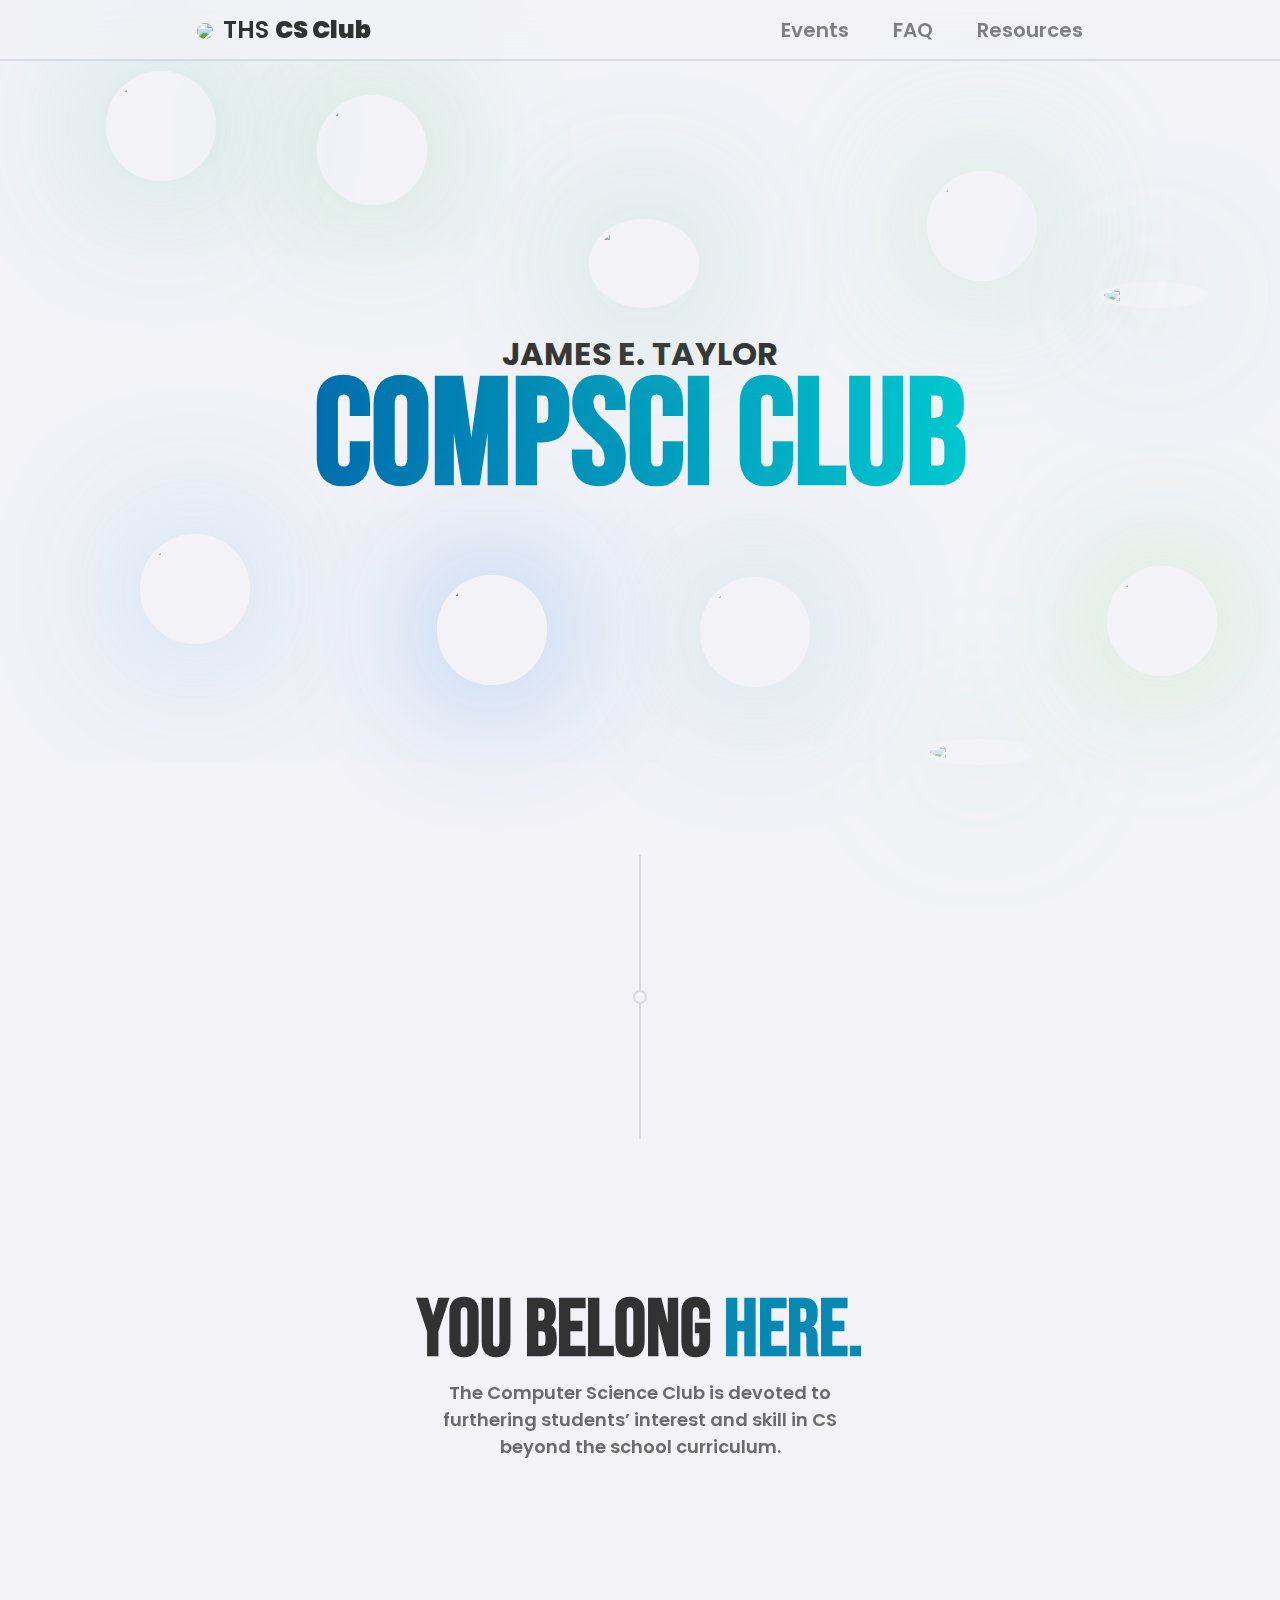
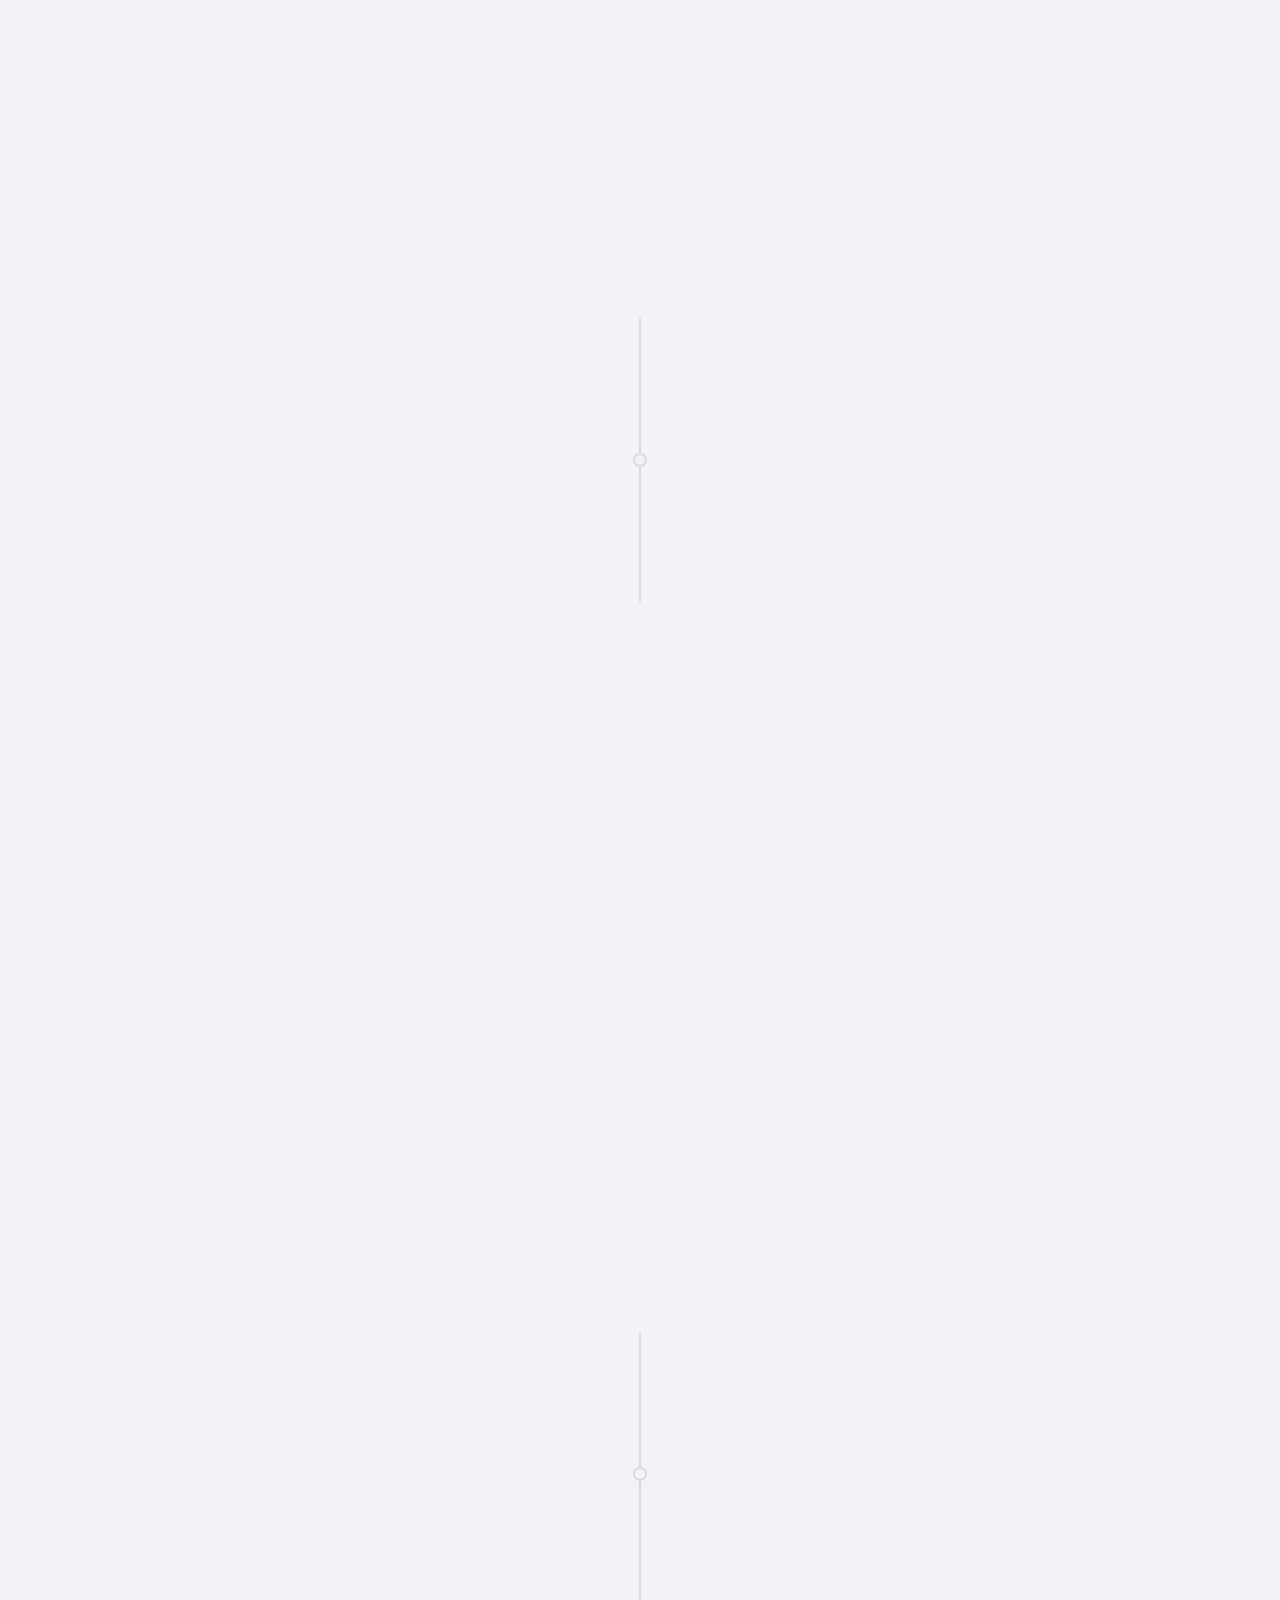
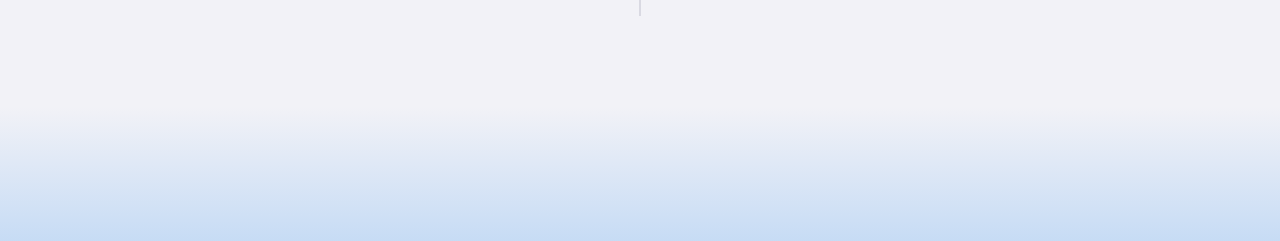
==== index.html @ a2830c41 "Work on mobile version" ====
<!DOCTYPE html>
<html lang="en">
    <head>
        
        <meta charset="UTF-8">
        
        <meta name="viewport" content="width=device-width, initial-scale=1.0, minimum-scale=1"/>
        <meta http-equiv="X-UA-Compatible" content="ie=edge">
        
        <!-- google fonts -->
        <link rel="preconnect" href="https://fonts.gstatic.com">
		<link href="https://fonts.googleapis.com/css?family=Poppins:400,600,800" rel="stylesheet">
        <link href="https://fonts.googleapis.com/css2?family=Bebas+Neue&amp;display=swap" rel="stylesheet">


        <!-- animate on scroll -->
        <link rel="stylesheet" href="https://unpkg.com/aos@next/dist/aos.css" />

        <!-- stylesheet-->
        <link rel="stylesheet" href="styles/main.css">

        <!-- favicon -->
        <link rel="icon" href="assets/branding/logo-simple-round.png">
        
        <title>Taylor Computer Science</title>
         
    </head>
    
    <body>

        <div id="navbar">
            <h2 class="logo"><img src="assets/branding/logo-simple.png">THS <b>CS Club</b></h2>

            <div id="sideLinks">
                <a>Events</a>
                <a href="faq.html">FAQ</a>
                <a>Resources</a>
            </div>
        </div>

        <div id="mobileNavbar">
            <a class="logo">
                <img src="assets/branding/logo-simple.png">
            </a>
        </div>

        <div id="burgerMenu">

        </div>




        <br><br>

        <div id="row1" class="faceHolder">
            <img id="face1" src="assets/faces/1.png">
            <img id="face2" src="assets/faces/2.png">
            <img id="face3" src="assets/faces/3.png">
            <img id="face4" src="assets/faces/4.png">
            <img id="face5" src="assets/faces/5.png">
        </div>

        <h1 id="landingSub">JAMES E. TAYLOR</h1>
        <h1 id="landingTitle">COMPSCI CLUB</h1>


        <div id="row2" class="faceHolder">
            <img id="face6" src="assets/faces/6.png">
            <img id="face7" src="assets/faces/7.png">
            <img id="face8" src="assets/faces/8.png">
            <img id="face9" src="assets/faces/9.png">
            <img id="face10" src="assets/faces/10.png">
        </div>


        <div class="bigGap"></div>
        <div class="dividerLine"></div>
        <div class="dividerCircle"></div>
        <div class="dividerLine"></div>
        <div class="bigGap"></div>


        <div >
            <h1 class="sectionHeader">You belong <span class="blueGradient">Here.</span></h1>
            <p class="sectionSub">The Computer Science Club is devoted to furthering students’ interest and skill in CS beyond the school curriculum. </p>

            <div data-aos="fade-up" class="widget" ><img src="assets/svg/trophy.svg"><p>Competitions</p></div>
            <div data-aos="fade-up" class="widget"><img src="assets/svg/puzzle.svg"><p>Hackathons</p></div>
            <div data-aos="fade-up" class="widget"><img src="assets/svg/talk.svg"><p>Socials</p></div>
            <div data-aos="fade-up" class="widget"><img src="assets/svg/calendar.svg"><p>Monthly(Sorta) Meetings</p></div>

        </div>



        <div class="bigGap"></div>
        <div class="dividerLine"></div>
        <div class="dividerCircle"></div>
        <div class="dividerLine"></div>
        <div class="bigGap"></div>

        <div data-aos="fade-in">
            <h1 class="sectionHeader">Meet the <span class="blueGradient">Officers.</span></h1>
            <p class="sectionSub">The people dedicated to keeping this club running. </p>
            <div class="bigGap"></div>

            <div id="officerSlide">
                <img src="assets/faces/1.png">
                <h3>OOGA BOOG</h3>
                <p>ooga booga booga choogaooga booga booga choogaooga booga booga choogaooga booga booga choogaooga booga booga choogaooga booga booga choogaooga booga booga choogaooga booga booga chooga</p>
            </div>
        </div>

        <div class="bigGap"></div>
        <div class="dividerLine"></div>
        <div class="dividerCircle"></div>
        <div class="dividerLine"></div>
        <div class="bigGap"></div>


        <div id="footer"></div>
        <script src="https://unpkg.com/aos@next/dist/aos.js"></script>
        <script>
          AOS.init();
        </script>
        <script src="scripts/parallax.js"></script>
        <script src="scripts/floating-heads.js"></script>
        <script src="scripts/navbar.js"></script>
        
    </body>
    
</html>
---- styles/main.css ----
:root{
    --font-color: rgb(50,50,50);
    --bg-light-blue: rgb(242,242,247);
    --light-transp-blue: rgb(0,0,50,0.1);
    --dark-transp-blue:rgba(0,0,50,.3);
    --light-shadow: 0 10px 30px rgb(0,0,50,0.1);
    --pretty-green: rgb(140,223,130);
    --pretty-yellow: rgb(255 216 107);
    --pretty-red:rgb(255 109 109);
    --pretty-purple:rgb(245 152 229);
    --pretty-blue:rgb(98 168 239);
    --logo-blue:rgb(1 66 155);
    --navbar-gap: max(12vh,100px);
    --lighter-font-color: rgb(111,111,111);
}


body{
    margin:0;
    background: var(--bg-light-blue);
    font-family: 'Poppins';
    color:var(--font-color);
}

/* NAVBAR */ 
#navbar{
    position: fixed;
    left: 0;
    top: 0;
    right: 0;
    z-index: 999;
    display: flex;
    justify-content: space-around;
    align-items: center;
    padding: 12px;
    border-bottom: 2px solid var(--light-transp-blue);
    backdrop-filter: blur(20px);
    background: rgba(242,242,247,0.7);
}

/* side links */
#sideLinks a{
    font-size: 20px;
    font-weight: 600;
    transition: .25s;
    cursor: pointer;
    margin-left:40px;
    text-decoration: none;
    opacity: .6;
    color:var(--font-color);
}

#sideLinks a:hover{
    opacity: 1;
}


/* logo */
.logo{
    font-weight: 600;
    margin:0;
}

.logo img{
    width: 60px;
    border-radius: 50%;
    vertical-align: middle;
    margin-right: 10px;
}


/* MOBILE NAVBAR */
#mobileNavbar{
    display: none;
}
#burgerMenu{
    display: none;
}

/* LANDING SCENE */
.faceHolder{
    display: flex;
    justify-content: space-around;
    margin:auto;
    margin-top: 15vh;
}

.faceHolder img{
    width: 100px;
    max-width: 100px;
    max-height: 100px;
    border-radius: 50%;
    box-shadow: 0 0 100px var(--pretty-blue);
    border:5px solid var(--bg-light-blue);
}

#landingTitle{
    text-align: center;
    font-size: 150px;
    margin:0;
    margin-bottom: 25px;
    font-family: 'Bebas Neue';

    background: linear-gradient(to right, var(--logo-blue),rgb(0 243 223));
    -webkit-background-clip: text;
    -webkit-text-fill-color: transparent;
}


#landingSub{
    text-align: center;
    margin-bottom:-30px;
}

/* WIDGETS */
.widget{
    width: 80%;
    margin:auto;
    max-width: 400px;
    padding:10px;
    display: flex;
    justify-content: left;
    align-items: center;
    box-shadow: none;
    margin-top: 30px;
    border-radius: 12px;
    border:2px solid var(--light-transp-blue);
    transition: .5s;
}

.widget:hover{
    box-shadow:  0 10px 30px var(--light-transp-blue);
}

.widget img{
    padding:10px;
    background:var(--pretty-blue);
    border-radius: 10px;
    margin-right: 10px;
}

.widget p{
    font-size:20px;
    font-weight: 600;
    margin:0;
}

/* OFFICER SLIDES */
#officerSlide{
    width:80%;
    max-width: 400px;
    margin:auto;
    border:2px solid var(--light-transp-blue);
    padding:10px;
    border-radius: 12px;
}

#officerSlide img{
    width: 100%;
    border-radius: 12px;
}


/* FOOTER */
#footer{
    width: 100%;
    padding-top: 15vh;
    background:linear-gradient(to bottom, transparent, rgb(98 168 239 / 30%));
}

/* GENERAL */

.bigGap{
    height: 10vh;
}

.sectionHeader{
    font-family: 'Bebas Neue';
    font-size: 80px;
    text-align: center;
    margin-bottom: 0;
}

.sectionSub{
    font-size: 18px;
    font-weight: 600;
    opacity: .7;
    text-align: center;
    width: 80%;
    max-width: 400px;
    display: block;
    margin: auto;
}

.sectionHeader span{
    color:rgb(7 137 180);
}

/* section dividers */
.dividerLine{
    width: 2px;
    height: 15vh;
    margin:auto;
    background:var(--light-transp-blue);
}

.dividerCircle{
    width: 10px;
    height: 10px;
    margin:auto;
    border-radius: 50%;
    border: 2px solid var(--light-transp-blue);
}


@media screen and (max-width: 850px) {
    .faceHolder img{
        width: 70px;
        max-height: 70px;
        margin-left:0 !important;
    }

    #face2,#face5,#face7,#face10{
        display: none;
    }

    #landingTitle{
        font-size: 80px;
    }

    #landingSub{
        margin-bottom:-20px;
    }

    #navbar{
        display:none;
    }
    #mobileNavbar{
        display: flex;
        position: fixed;
        left:0;
        right:0;
        top:0;
        padding:10px;
        border-bottom:2px solid var(--light-transp-blue);
        backdrop-filter: blur(20px);
        background: rgba(242,242,247,0.7);
        z-index: 9999;
    }

    #burgerMenu{
        position: fixed;
        z-index:999;
        top:0;
        left:0;
        right:0;
        bottom:0;
        backdrop-filter: blur(20px);
        background: rgba(242,242,247,0.7);
        display:grid;
        justify-content: center;
        opacity: 0;
        pointer-events: none;
        transition:.5s;
    }

    .bigGap{
        height: 50px;
    }
  }
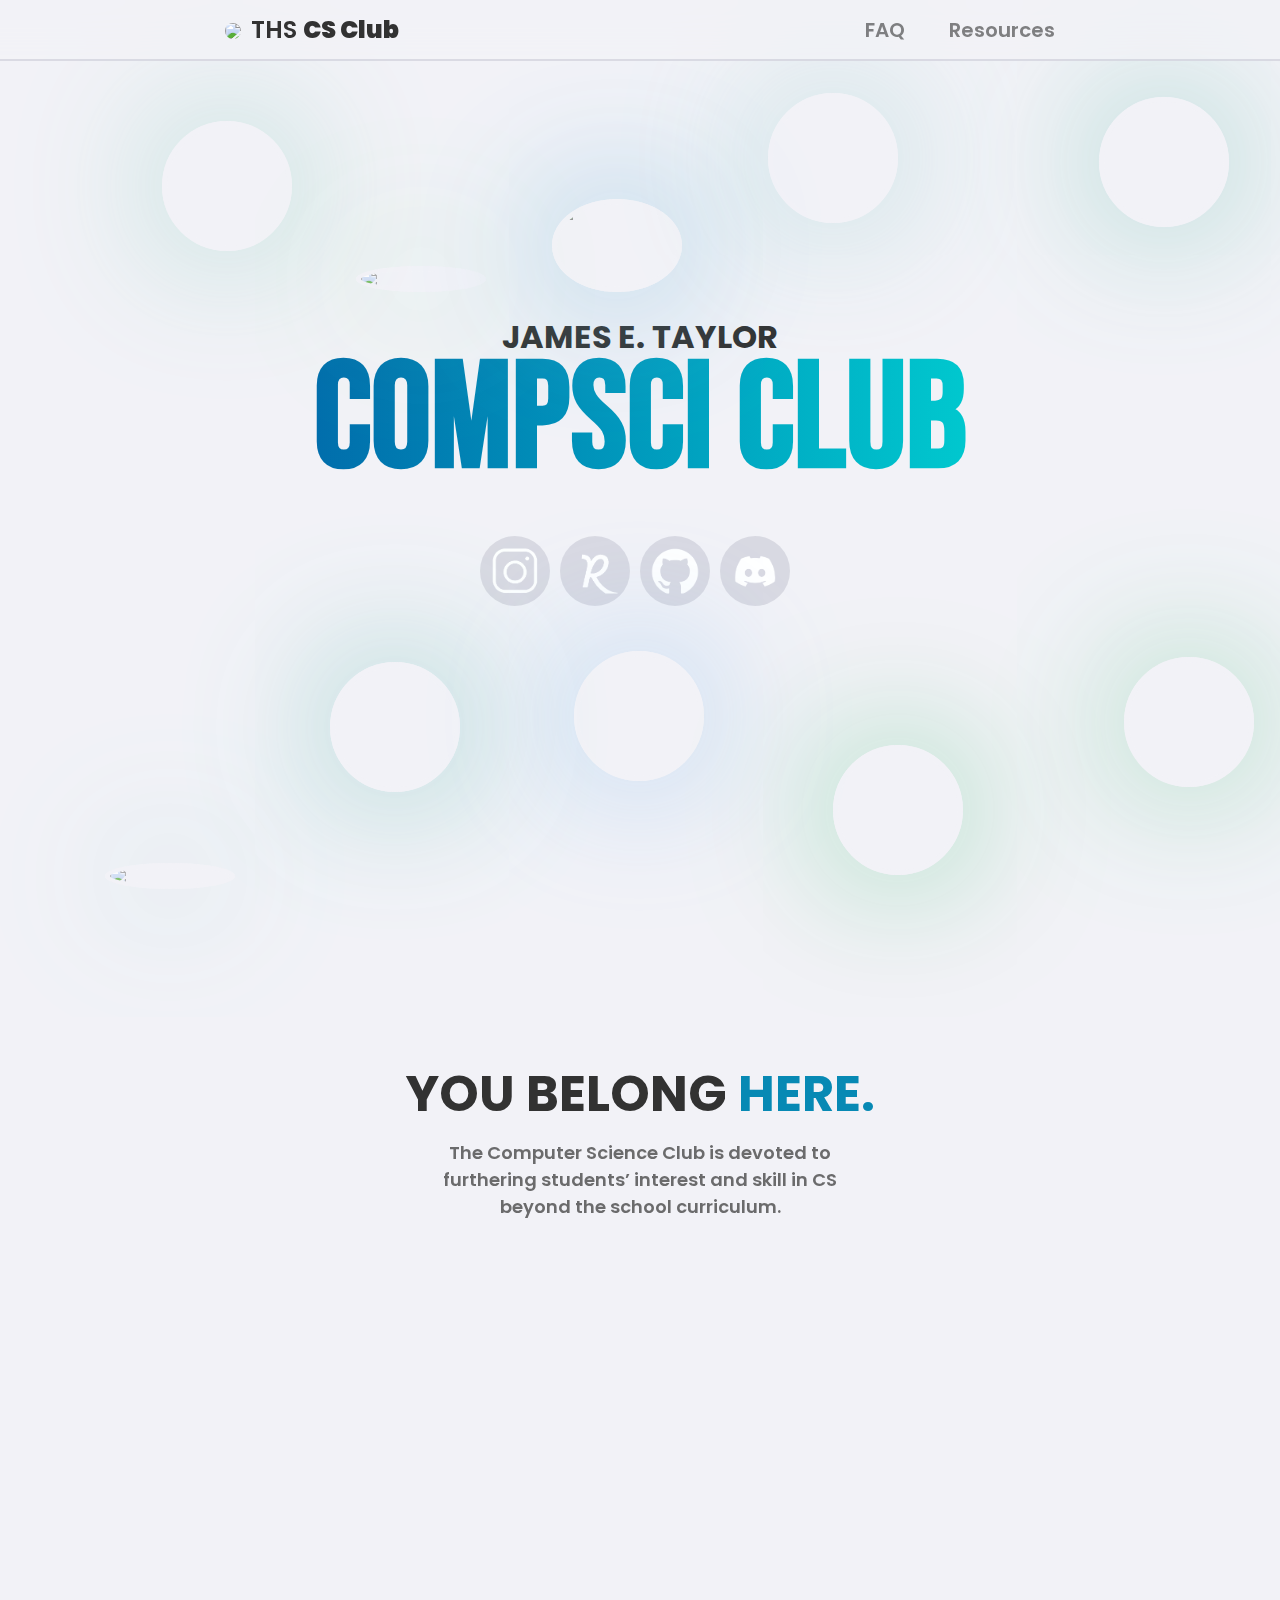
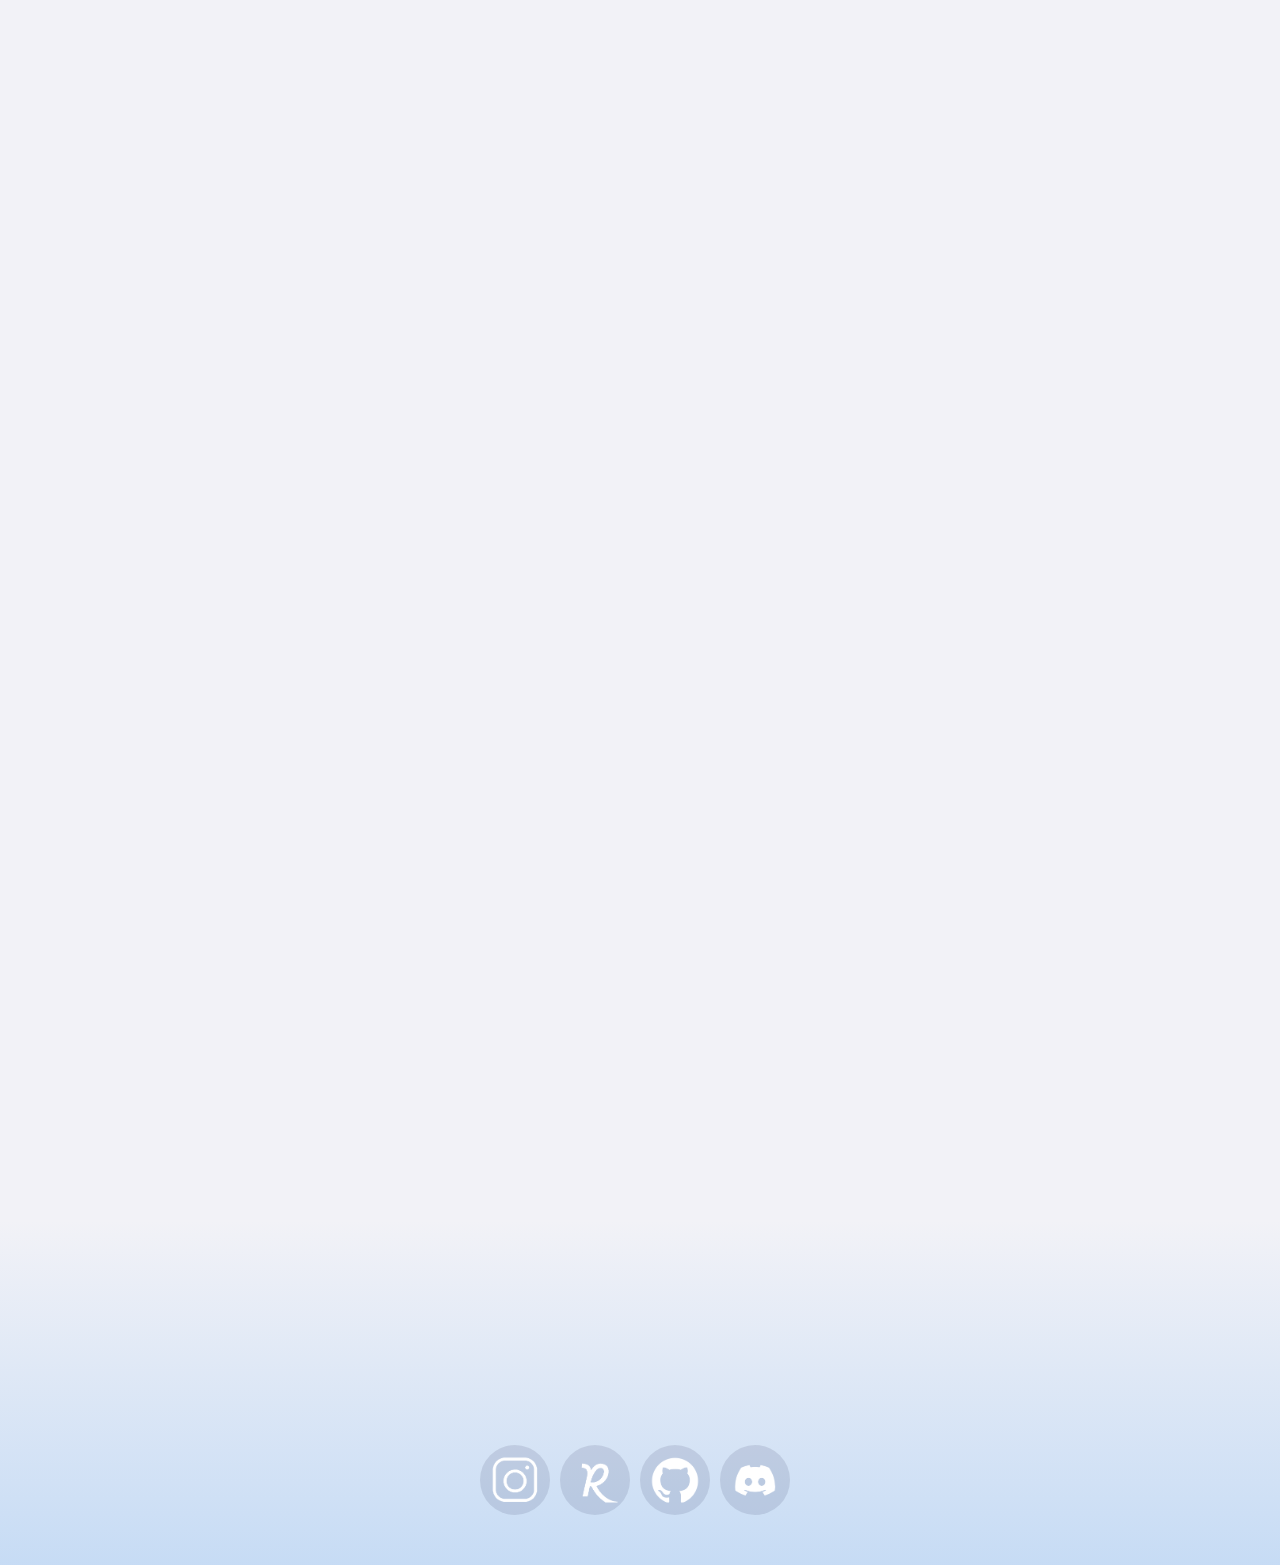
==== commit d9d5b707: "Finish up home page" ====
--- a/index.html
+++ b/index.html
@@ -21,7 +21,14 @@
 
         <!-- favicon -->
         <link rel="icon" href="assets/branding/logo-simple-round.png">
-        
+
+        <!-- slideshow pics -->
+        <link rel="preload" as="image" href="assets/officers/nolan.png">
+        <link rel="preload" as="image" href="assets/officers/jonathan.png">
+        <link rel="preload" as="image" href="assets/officers/rizky.png">
+        <link rel="preload" as="image" href="assets/officers/cutie.png">
+        <link rel="preload" as="image" href="assets/officers/iman.png">
+        <link rel="preload" as="image" href="assets/officers/william.png">
         <title>Taylor Computer Science</title>
          
     </head>
@@ -29,23 +36,32 @@
     <body>
 
         <div id="navbar">
-            <h2 class="logo"><img src="assets/branding/logo-simple.png">THS <b>CS Club</b></h2>
+            <a href="/" class="logo"><img src="assets/branding/logo-simple.png">THS <b>CS Club</b></a>
 
             <div id="sideLinks">
-                <a>Events</a>
                 <a href="faq.html">FAQ</a>
-                <a>Resources</a>
+                <a href="resources.html">Resources</a>
             </div>
         </div>
 
         <div id="mobileNavbar">
-            <a class="logo">
+            <a class="logo" href="/">
                 <img src="assets/branding/logo-simple.png">
             </a>
+
+            <img onclick="toggleBurger()" id="menuIcon" style="width:40px" src="assets/svg/menu.svg">
         </div>
 
         <div id="burgerMenu">
-
+            <a href="faq.html">FAQ</a>
+            <a href="resources.html">Resources</a>
+            <br><br>
+            <div class="appIcons">
+                <a href="https://www.instagram.com/jetcompsci/"><img src="assets/link-icons/insta.png"></a>
+                <a href="https://www.remind.com/join/thscsclub"><img src="assets/link-icons/remind.png"></a>
+                <a href="https://github.com/taylorcompsci/taylorcompsci.github.io"><img src="assets/link-icons/github.png"></a>
+                <a href="https://discord.gg/QZxb9ucG"><img src="assets/link-icons/discord.png"></a>
+            </div>
         </div>
 
 
@@ -63,6 +79,12 @@
 
         <h1 id="landingSub">JAMES E. TAYLOR</h1>
         <h1 id="landingTitle">COMPSCI CLUB</h1>
+        <div class="appIcons">
+            <a href="https://www.instagram.com/jetcompsci/"><img src="assets/link-icons/insta.png"></a>
+            <a href="https://www.remind.com/join/thscsclub"><img src="assets/link-icons/remind.png"></a>
+            <a href="https://github.com/taylorcompsci/taylorcompsci.github.io"><img src="assets/link-icons/github.png"></a>
+            <a href="https://discord.gg/QZxb9ucG"><img src="assets/link-icons/discord.png"></a>
+        </div>
 
 
         <div id="row2" class="faceHolder">
@@ -75,14 +97,11 @@
 
 
         <div class="bigGap"></div>
-        <div class="dividerLine"></div>
-        <div class="dividerCircle"></div>
-        <div class="dividerLine"></div>
         <div class="bigGap"></div>
 
 
         <div >
-            <h1 class="sectionHeader">You belong <span class="blueGradient">Here.</span></h1>
+            <h1 class="sectionHeader">YOU BELONG <span class="blueGradient">HERE.</span></h1>
             <p class="sectionSub">The Computer Science Club is devoted to furthering students’ interest and skill in CS beyond the school curriculum. </p>
 
             <div data-aos="fade-up" class="widget" ><img src="assets/svg/trophy.svg"><p>Competitions</p></div>
@@ -95,13 +114,11 @@
 
 
         <div class="bigGap"></div>
-        <div class="dividerLine"></div>
-        <div class="dividerCircle"></div>
-        <div class="dividerLine"></div>
+        <div class="bigGap"></div>
         <div class="bigGap"></div>
 
         <div data-aos="fade-in">
-            <h1 class="sectionHeader">Meet the <span class="blueGradient">Officers.</span></h1>
+            <h1 class="sectionHeader">MEET THE <span class="blueGradient">OFFICERS.</span></h1>
             <p class="sectionSub">The people dedicated to keeping this club running. </p>
             <div class="bigGap"></div>
 
@@ -113,13 +130,19 @@
         </div>
 
         <div class="bigGap"></div>
-        <div class="dividerLine"></div>
-        <div class="dividerCircle"></div>
-        <div class="dividerLine"></div>
-        <div class="bigGap"></div>
+        
 
 
-        <div id="footer"></div>
+        <div id="footer">
+            <div class="bigGap"></div>
+            <div class="appIcons">
+                <a href="https://www.instagram.com/jetcompsci/"><img src="assets/link-icons/insta.png"></a>
+                <a href="https://www.remind.com/join/thscsclub"><img src="assets/link-icons/remind.png"></a>
+                <a href="https://github.com/taylorcompsci/taylorcompsci.github.io"><img src="assets/link-icons/github.png"></a>
+                <a href="https://discord.gg/QZxb9ucG"><img src="assets/link-icons/discord.png"></a>
+            </div>
+            <br><br>
+        </div>
         <script src="https://unpkg.com/aos@next/dist/aos.js"></script>
         <script>
           AOS.init();
@@ -127,6 +150,7 @@
         <script src="scripts/parallax.js"></script>
         <script src="scripts/floating-heads.js"></script>
         <script src="scripts/navbar.js"></script>
+        <script src="scripts/slideshow.js"></script>
         
     </body>
     
--- a/styles/main.css
+++ b/styles/main.css
@@ -12,6 +12,7 @@
     --logo-blue:rgb(1 66 155);
     --navbar-gap: max(12vh,100px);
     --lighter-font-color: rgb(111,111,111);
+    --head-size: max(70px,min(10vw,120px));
 }
 
 
@@ -59,6 +60,9 @@
 .logo{
     font-weight: 600;
     margin:0;
+    font-size: 1.5em;
+    text-decoration: none;
+    color:var(--font-color);
 }
 
 .logo img{
@@ -86,9 +90,9 @@
 }
 
 .faceHolder img{
-    width: 100px;
-    max-width: 100px;
-    max-height: 100px;
+    width: var(--head-size);
+    max-width: var(--head-size);
+    max-height: var(--head-size);
     border-radius: 50%;
     box-shadow: 0 0 100px var(--pretty-blue);
     border:5px solid var(--bg-light-blue);
@@ -110,6 +114,31 @@
 #landingSub{
     text-align: center;
     margin-bottom:-30px;
+}
+
+/* app icons */
+.appIcons{
+    display: flex;
+    justify-content: center;
+}
+
+.appIcons a{
+    display: block;
+    text-decoration: none;
+    padding:10px;
+    background:var(--light-transp-blue);
+    border-radius: 50%;
+    margin-right: 10px;
+    transition: .5s;
+}
+
+.appIcons a:hover{
+    background:var(--dark-transp-blue);
+}
+
+.appIcons a img{
+    width: 50px;
+    display: block;
 }
 
 /* WIDGETS */
@@ -161,6 +190,25 @@
 }
 
 
+/* slide buttons */
+#slideButtonHolder{
+    margin-top:50px;
+    display:flex;
+    justify-content: center;
+}
+.slideButton{
+    height: 10px;
+    width: 25px;
+    background:var(--light-transp-blue);
+    transition:.25s;
+    margin-left:15px;
+    border-radius: 10px;
+    cursor: pointer;
+}
+
+.currentSlide,.slideButton:hover{
+    background:var(--dark-transp-blue);
+}
 /* FOOTER */
 #footer{
     width: 100%;
@@ -175,10 +223,13 @@
 }
 
 .sectionHeader{
-    font-family: 'Bebas Neue';
-    font-size: 80px;
+    font-size: 50px;
+    width: 80%;
+    display: block;
+    margin:auto;
     text-align: center;
-    margin-bottom: 0;
+    margin-bottom: 20px;
+    line-height: 50px;
 }
 
 .sectionSub{
@@ -215,16 +266,17 @@
 
 @media screen and (max-width: 850px) {
     .faceHolder img{
-        width: 70px;
-        max-height: 70px;
         margin-left:0 !important;
     }
 
-    #face2,#face5,#face7,#face10{
+    #face2,#face5,#face7,#face9,#face10{
         display: none;
     }
 
     #landingTitle{
+        background:linear-gradient(to right, var(--logo-blue),rgb(2 170 195));
+        -webkit-background-clip: text;
+        -webkit-text-fill-color: transparent;
         font-size: 80px;
     }
 
@@ -238,13 +290,13 @@
     #mobileNavbar{
         display: flex;
         position: fixed;
+        justify-content: space-between;
         left:0;
         right:0;
         top:0;
         padding:10px;
         border-bottom:2px solid var(--light-transp-blue);
-        backdrop-filter: blur(20px);
-        background: rgba(242,242,247,0.7);
+        background: var(--bg-light-blue);
         z-index: 9999;
     }
 
@@ -258,10 +310,18 @@
         backdrop-filter: blur(20px);
         background: rgba(242,242,247,0.7);
         display:grid;
-        justify-content: center;
+        justify-items: center;
         opacity: 0;
         pointer-events: none;
         transition:.5s;
+        align-content: center;
+    }
+
+    #burgerMenu a{
+        text-decoration: none;
+        font-size: 25px;
+        color:var(--lighter-font-color);
+        margin-bottom: 30px;
     }
 
     .bigGap{
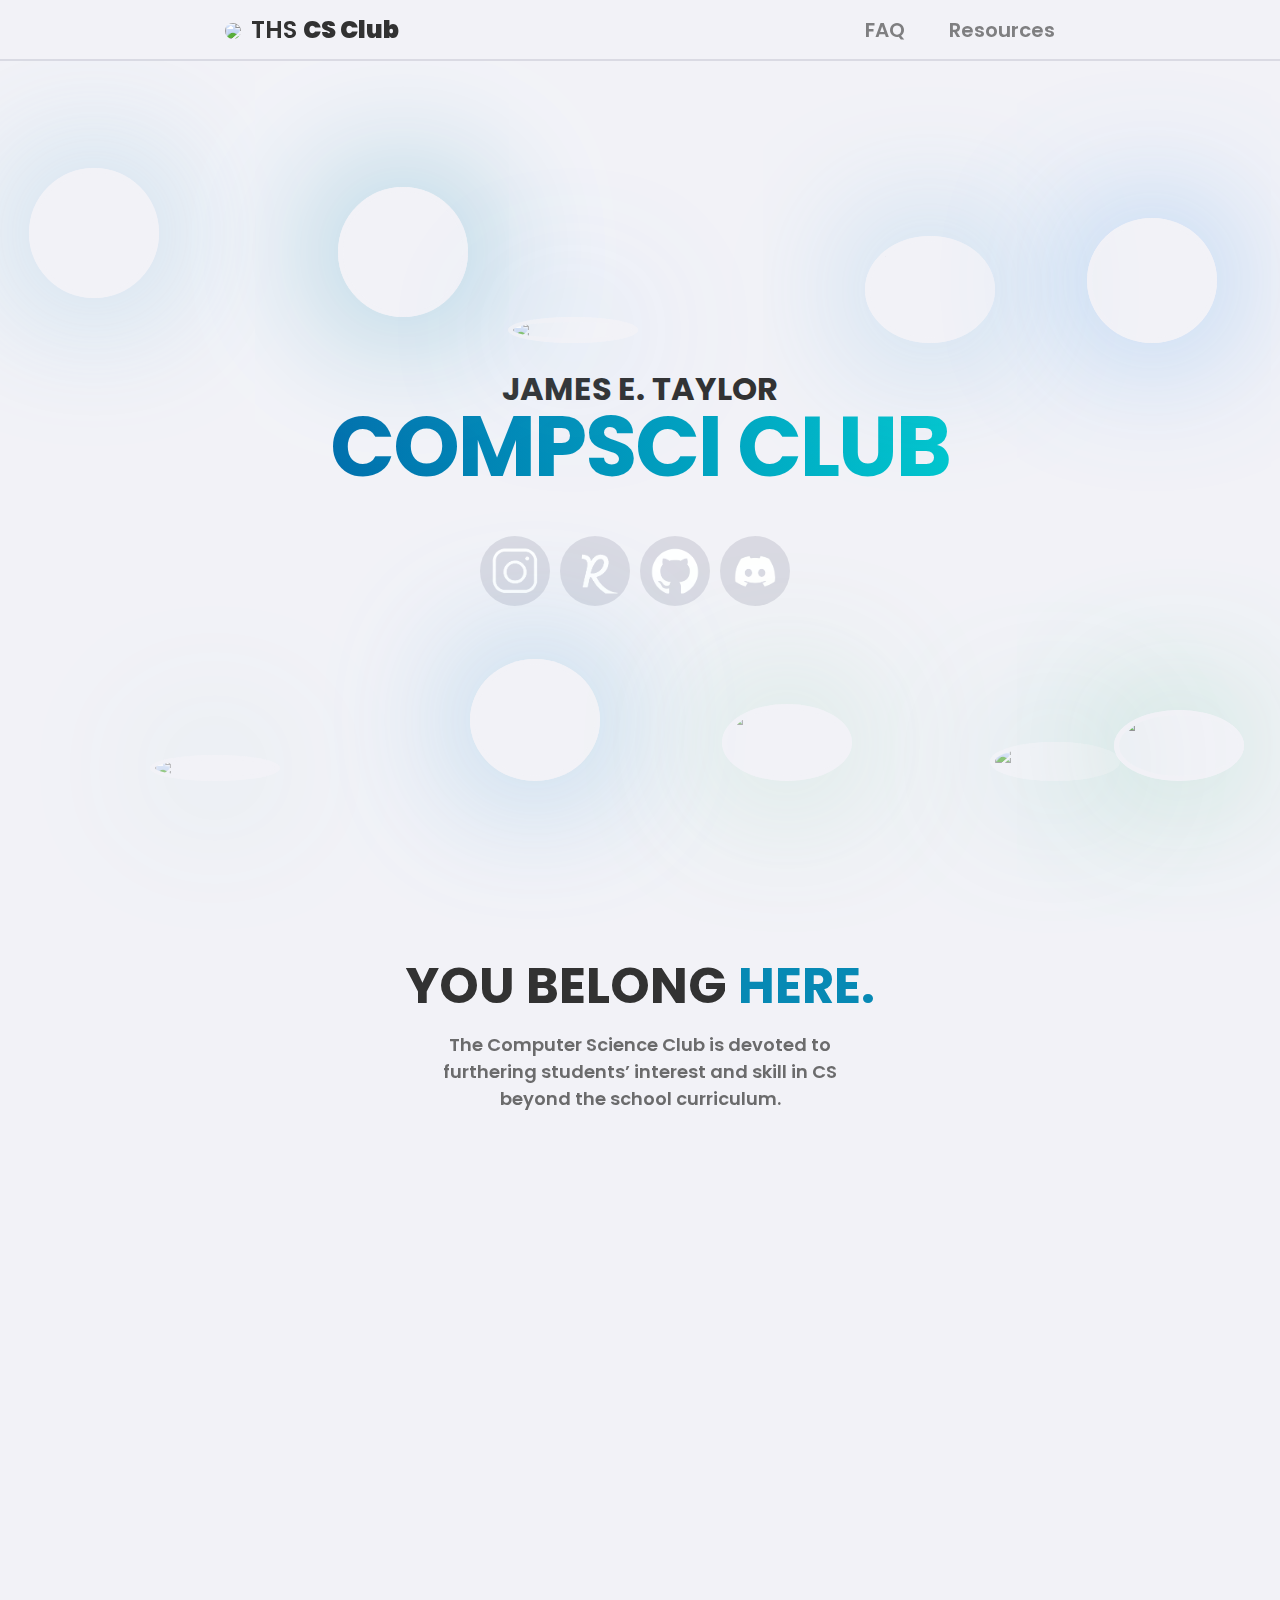
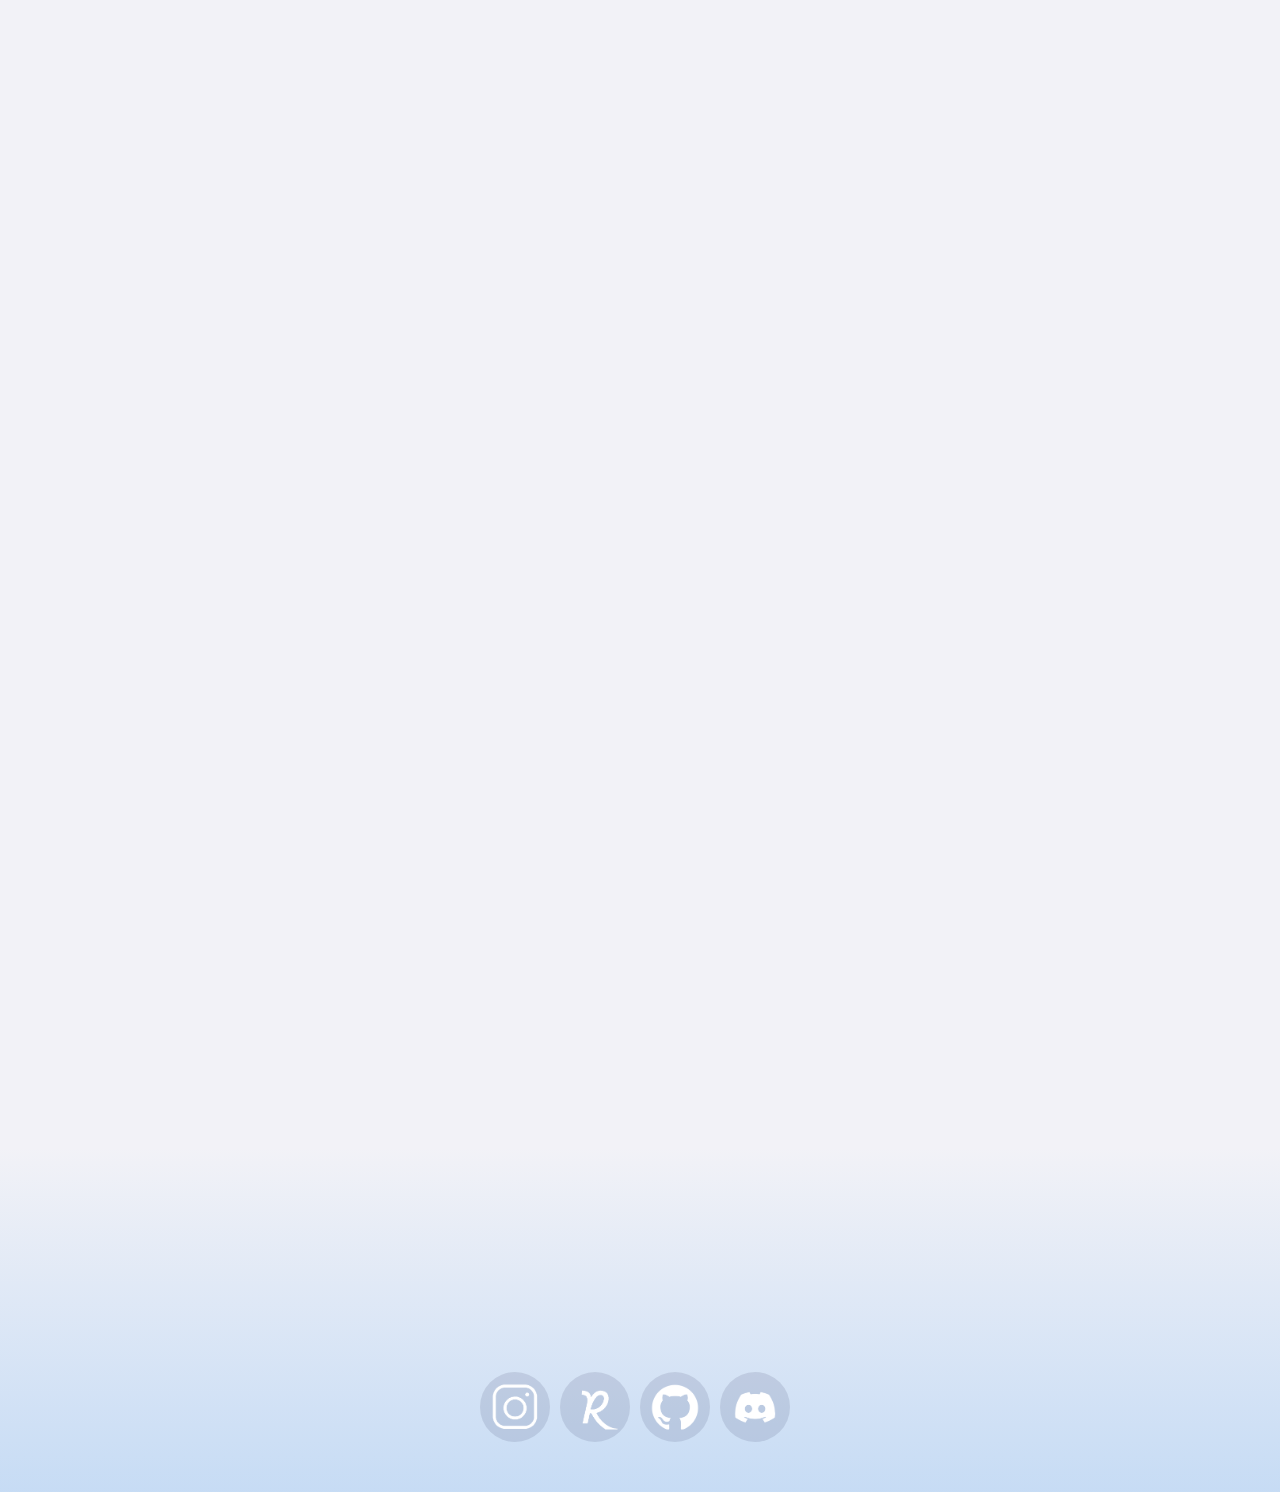
==== commit 592d3696: "updated officer carousel" ====
--- a/index.html
+++ b/index.html
@@ -23,13 +23,15 @@
         <link rel="icon" href="assets/branding/logo-simple-round.png">
 
         <!-- slideshow pics -->
-        <link rel="preload" as="image" href="assets/officers/nolan.png">
-        <link rel="preload" as="image" href="assets/officers/jonathan.png">
-        <link rel="preload" as="image" href="assets/officers/rizky.png">
-        <link rel="preload" as="image" href="assets/officers/cutie.png">
-        <link rel="preload" as="image" href="assets/officers/iman.png">
-        <link rel="preload" as="image" href="assets/officers/william.png">
-        <title>Taylor Computer Science</title>
+       <link rel="preload" as="image" href="assets/officers/nolan_yee.png">
+       <link rel="preload" as="image" href="assets/officers/cutie.png">
+       <link rel="preload" as="image" href="assets/officers/iman_akhtar.png">
+       <link rel="preload" as="image" href="assets/officers/jisoo_yoon.png">
+       <link rel="preload" as="image" href="assets/officers/michael_huang.png">
+       <link rel="preload" as="image" href="assets/officers/nicholas_lovely.png">
+       <link rel="preload" as="image" href="assets/officers/vian_chen.png">
+       <link rel="preload" as="image" href="assets/officers/william_dinh.png">
+       <title>Taylor Computer Science</title>
          
     </head>
     
@@ -39,8 +41,8 @@
             <a href="/" class="logo"><img src="assets/branding/logo-simple.png">THS <b>CS Club</b></a>
 
             <div id="sideLinks">
-                <a href="faq.html">FAQ</a>
-                <a href="resources.html">Resources</a>
+                <a href="faq">FAQ</a>
+                <a href="resources">Resources</a>
             </div>
         </div>
 
@@ -53,8 +55,8 @@
         </div>
 
         <div id="burgerMenu">
-            <a href="faq.html">FAQ</a>
-            <a href="resources.html">Resources</a>
+            <a href="faq">FAQ</a>
+            <a href="resources">Resources</a>
             <br><br>
             <div class="appIcons">
                 <a href="https://www.instagram.com/jetcompsci/"><img src="assets/link-icons/insta.png"></a>
--- a/styles/main.css
+++ b/styles/main.css
@@ -100,11 +100,10 @@
 
 #landingTitle{
     text-align: center;
-    font-size: 150px;
+    font-size: 85px;
+    letter-spacing: -2px;
     margin:0;
     margin-bottom: 25px;
-    font-family: 'Bebas Neue';
-
     background: linear-gradient(to right, var(--logo-blue),rgb(0 243 223));
     -webkit-background-clip: text;
     -webkit-text-fill-color: transparent;
@@ -187,6 +186,15 @@
 #officerSlide img{
     width: 100%;
     border-radius: 12px;
+    -webkit-user-drag: none;
+    user-select: none;
+    -moz-user-select: none;
+    -webkit-user-select: none;
+    -ms-user-select: none;
+}
+
+#officerSlide p{
+    height: 15vh;
 }
 
 
@@ -274,14 +282,15 @@
     }
 
     #landingTitle{
-        background:linear-gradient(to right, var(--logo-blue),rgb(2 170 195));
+        background: linear-gradient(to right, var(--logo-blue),rgb(2 170 195));
         -webkit-background-clip: text;
         -webkit-text-fill-color: transparent;
-        font-size: 80px;
+        font-size: 50px;
     }
 
     #landingSub{
-        margin-bottom:-20px;
+        margin-bottom: -12px;
+        font-size: 20px;
     }
 
     #navbar{
@@ -308,6 +317,7 @@
         right:0;
         bottom:0;
         backdrop-filter: blur(20px);
+        -webkit-backdrop-filter: blur(20px);
         background: rgba(242,242,247,0.7);
         display:grid;
         justify-items: center;
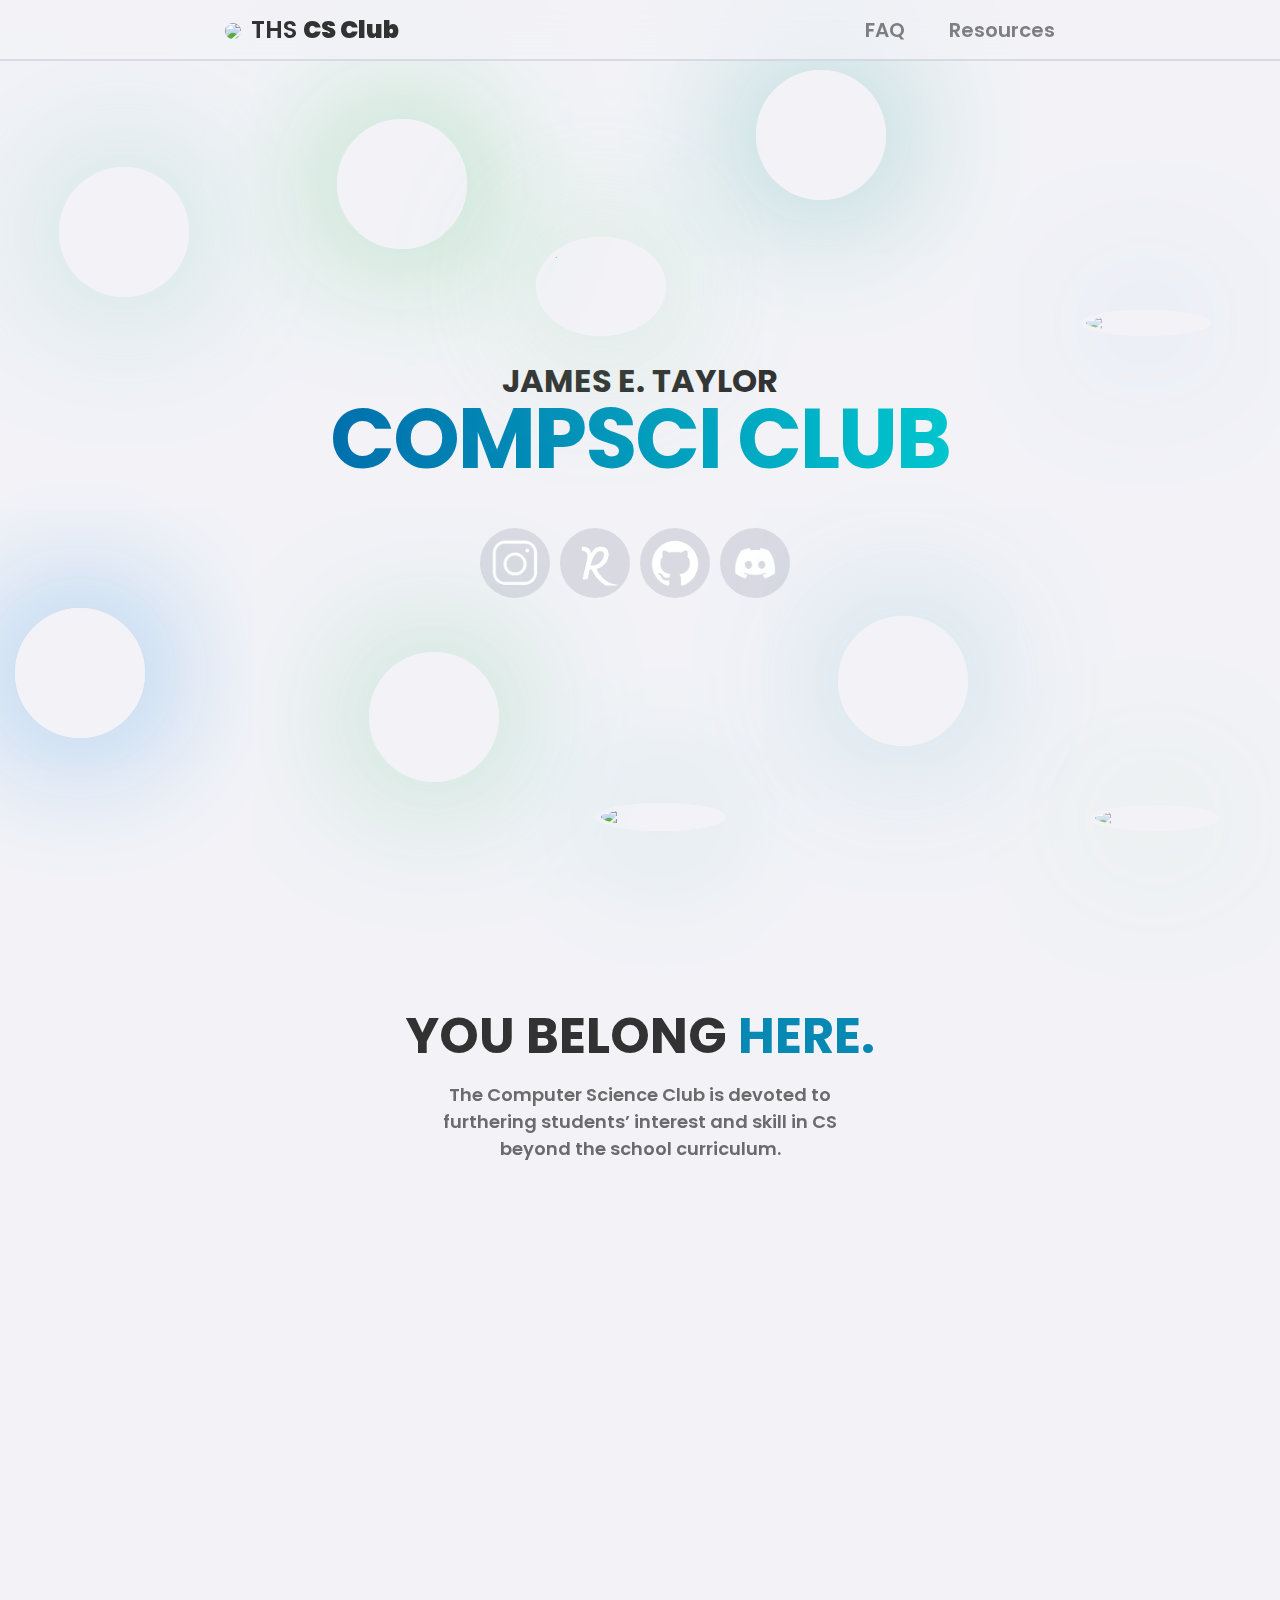
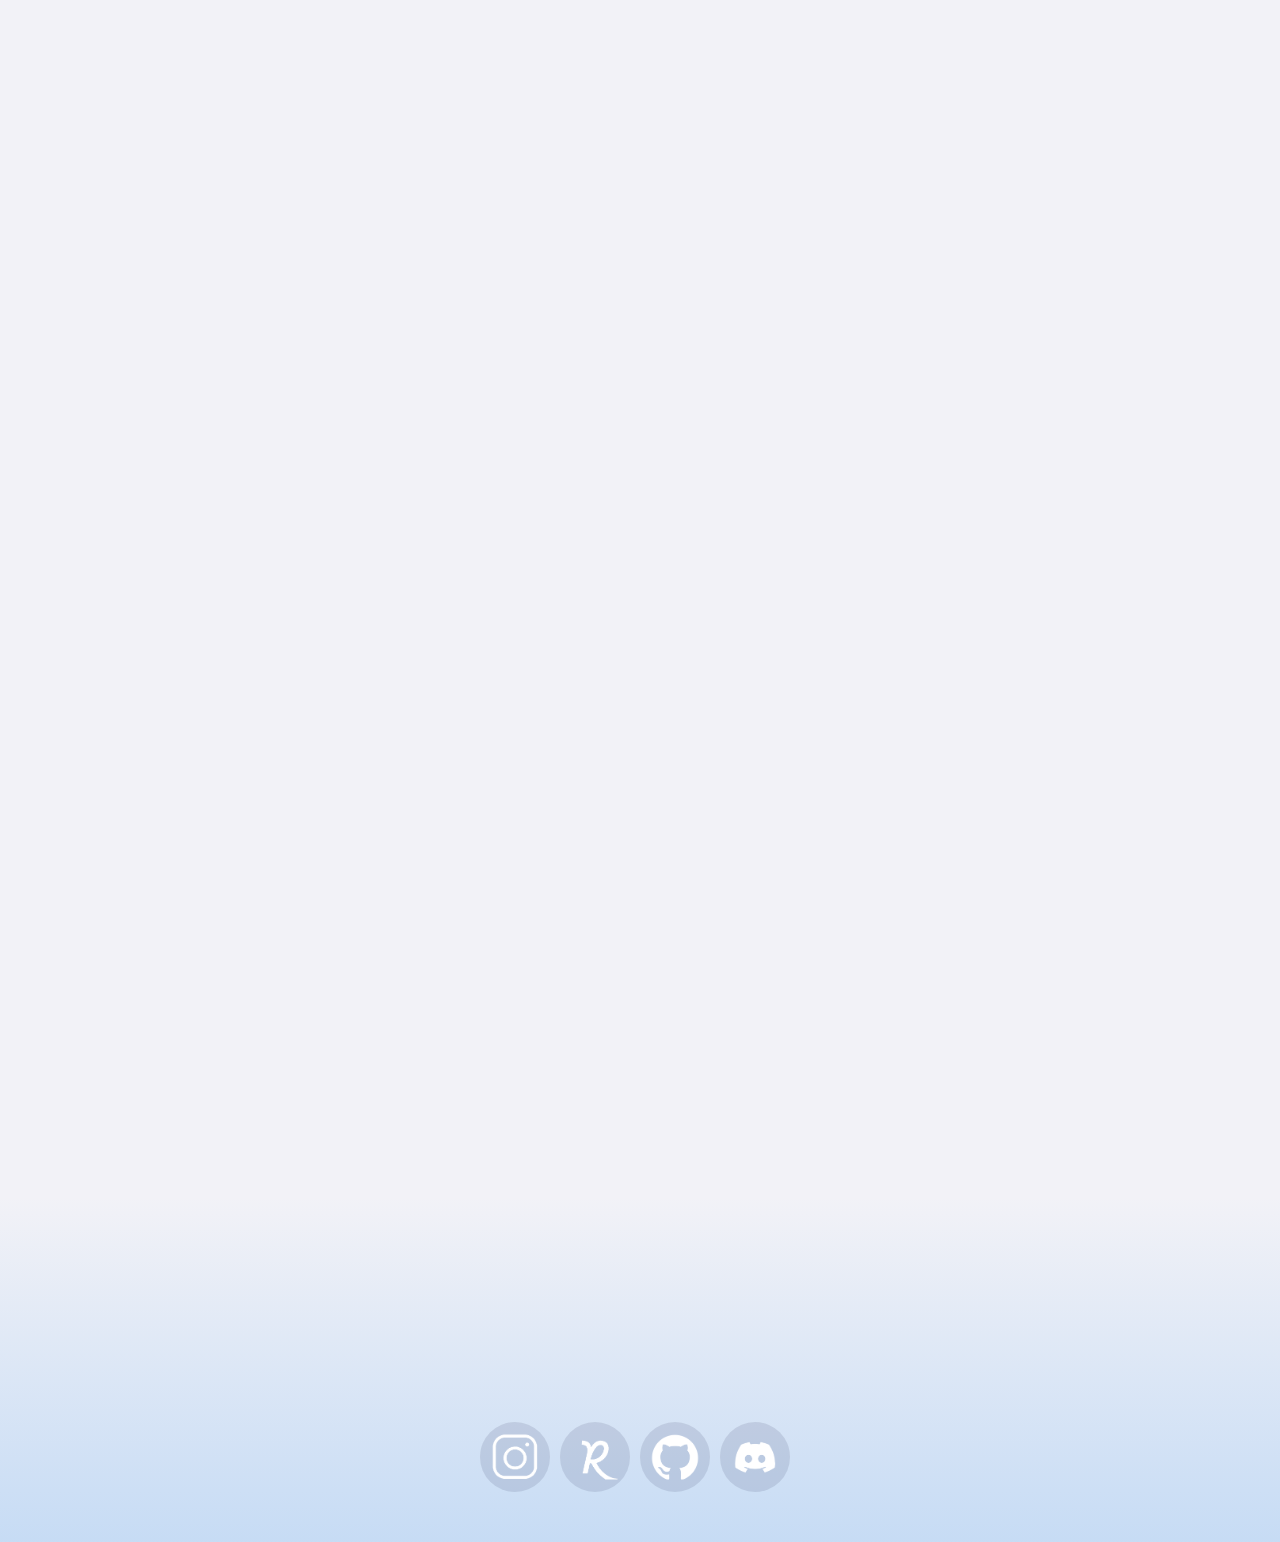
==== commit a545392a: "projectPageWork" ====
--- a/index.html
+++ b/index.html
@@ -23,6 +23,7 @@
         <link rel="icon" href="assets/branding/logo-simple-round.png">
 
         <!-- slideshow pics -->
+       <link rel="preload" as="image" href="assets/officers/amukta_panchangam.png">
        <link rel="preload" as="image" href="assets/officers/nolan_yee.png">
        <link rel="preload" as="image" href="assets/officers/cutie.png">
        <link rel="preload" as="image" href="assets/officers/iman_akhtar.png">
@@ -37,37 +38,7 @@
     
     <body>
 
-        <div id="navbar">
-            <a href="/" class="logo"><img src="assets/branding/logo-simple.png">THS <b>CS Club</b></a>
-
-            <div id="sideLinks">
-                <a href="faq">FAQ</a>
-                <a href="resources">Resources</a>
-            </div>
-        </div>
-
-        <div id="mobileNavbar">
-            <a class="logo" href="/">
-                <img src="assets/branding/logo-simple.png">
-            </a>
-
-            <img onclick="toggleBurger()" id="menuIcon" style="width:40px" src="assets/svg/menu.svg">
-        </div>
-
-        <div id="burgerMenu">
-            <a href="faq">FAQ</a>
-            <a href="resources">Resources</a>
-            <br><br>
-            <div class="appIcons">
-                <a href="https://www.instagram.com/jetcompsci/"><img src="assets/link-icons/insta.png"></a>
-                <a href="https://www.remind.com/join/thscsclub"><img src="assets/link-icons/remind.png"></a>
-                <a href="https://github.com/taylorcompsci/taylorcompsci.github.io"><img src="assets/link-icons/github.png"></a>
-                <a href="https://discord.gg/QZxb9ucG"><img src="assets/link-icons/discord.png"></a>
-            </div>
-        </div>
-
-
-
+        <!-- Moved navbar to navbar js to make it dynamic. This way, we can modify and it will apply to all pages. -->
 
         <br><br>
 
@@ -141,7 +112,7 @@
                 <a href="https://www.instagram.com/jetcompsci/"><img src="assets/link-icons/insta.png"></a>
                 <a href="https://www.remind.com/join/thscsclub"><img src="assets/link-icons/remind.png"></a>
                 <a href="https://github.com/taylorcompsci/taylorcompsci.github.io"><img src="assets/link-icons/github.png"></a>
-                <a href="https://discord.gg/QZxb9ucG"><img src="assets/link-icons/discord.png"></a>
+                <a href="https://discord.gg/TvrWtgPJ"><img src="assets/link-icons/discord.png"></a>
             </div>
             <br><br>
         </div>
@@ -151,7 +122,7 @@
         </script>
         <script src="scripts/parallax.js"></script>
         <script src="scripts/floating-heads.js"></script>
-        <script src="scripts/navbar.js"></script>
+        <script type="module" src="scripts/navbar.js"></script>
         <script src="scripts/slideshow.js"></script>
         
     </body>
--- a/styles/main.css
+++ b/styles/main.css
@@ -23,6 +23,15 @@
     color:var(--font-color);
 }
 
+/* Default for images. Basically makes all images non selectable and highlightable */
+img {
+    -webkit-user-drag: none;
+    user-select: none;
+    -moz-user-select: none;
+    -webkit-user-select: none;
+    -ms-user-select: none;
+}
+
 /* NAVBAR */ 
 #navbar{
     position: fixed;
@@ -283,6 +292,7 @@
 
     #landingTitle{
         background: linear-gradient(to right, var(--logo-blue),rgb(2 170 195));
+        background-clip: text;
         -webkit-background-clip: text;
         -webkit-text-fill-color: transparent;
         font-size: 50px;
@@ -337,4 +347,62 @@
     .bigGap{
         height: 50px;
     }
-  }+  }
+
+  /* Projects Page */ 
+.grid{
+    justify-self: center;
+    display: block;
+    justify-content: center;
+    padding: 2vh;
+    text-align:center;
+    @media (hover) {
+        &:is(:hover, :focus-within) > .gridRow > .gridPiece:not(:hover, :focus-within) > img {
+            filter: grayscale(100%);
+        }
+    }
+    pointer-events: none;
+}
+
+
+.gridRow {
+    line-height: 0;
+    display: flex;
+    gap: 0.2vw;
+    padding-bottom: 0.2vw;
+}
+
+.gridPiece{
+    justify-self: flex-start;
+    vertical-align: bottom;
+    overflow: hidden;
+    display: inline-block;
+    pointer-events: auto;
+}
+
+.gridPiece > img {
+
+    width: 12.5vw;
+    height: 12.5vw;
+
+    max-width: 134px;
+    max-height: 134px;
+
+    overflow: hidden;
+    transition: all 0.15s linear 0s;
+    transition-property: transform, filter;
+    object-fit: cover;
+    aspect-ratio: 1/1;
+}
+
+
+/* @media screen and (){
+    
+} */
+
+
+.gridPiece:hover  > img {
+    transform:scale(1.2);
+    overlay: hidden;
+    cursor: pointer;
+}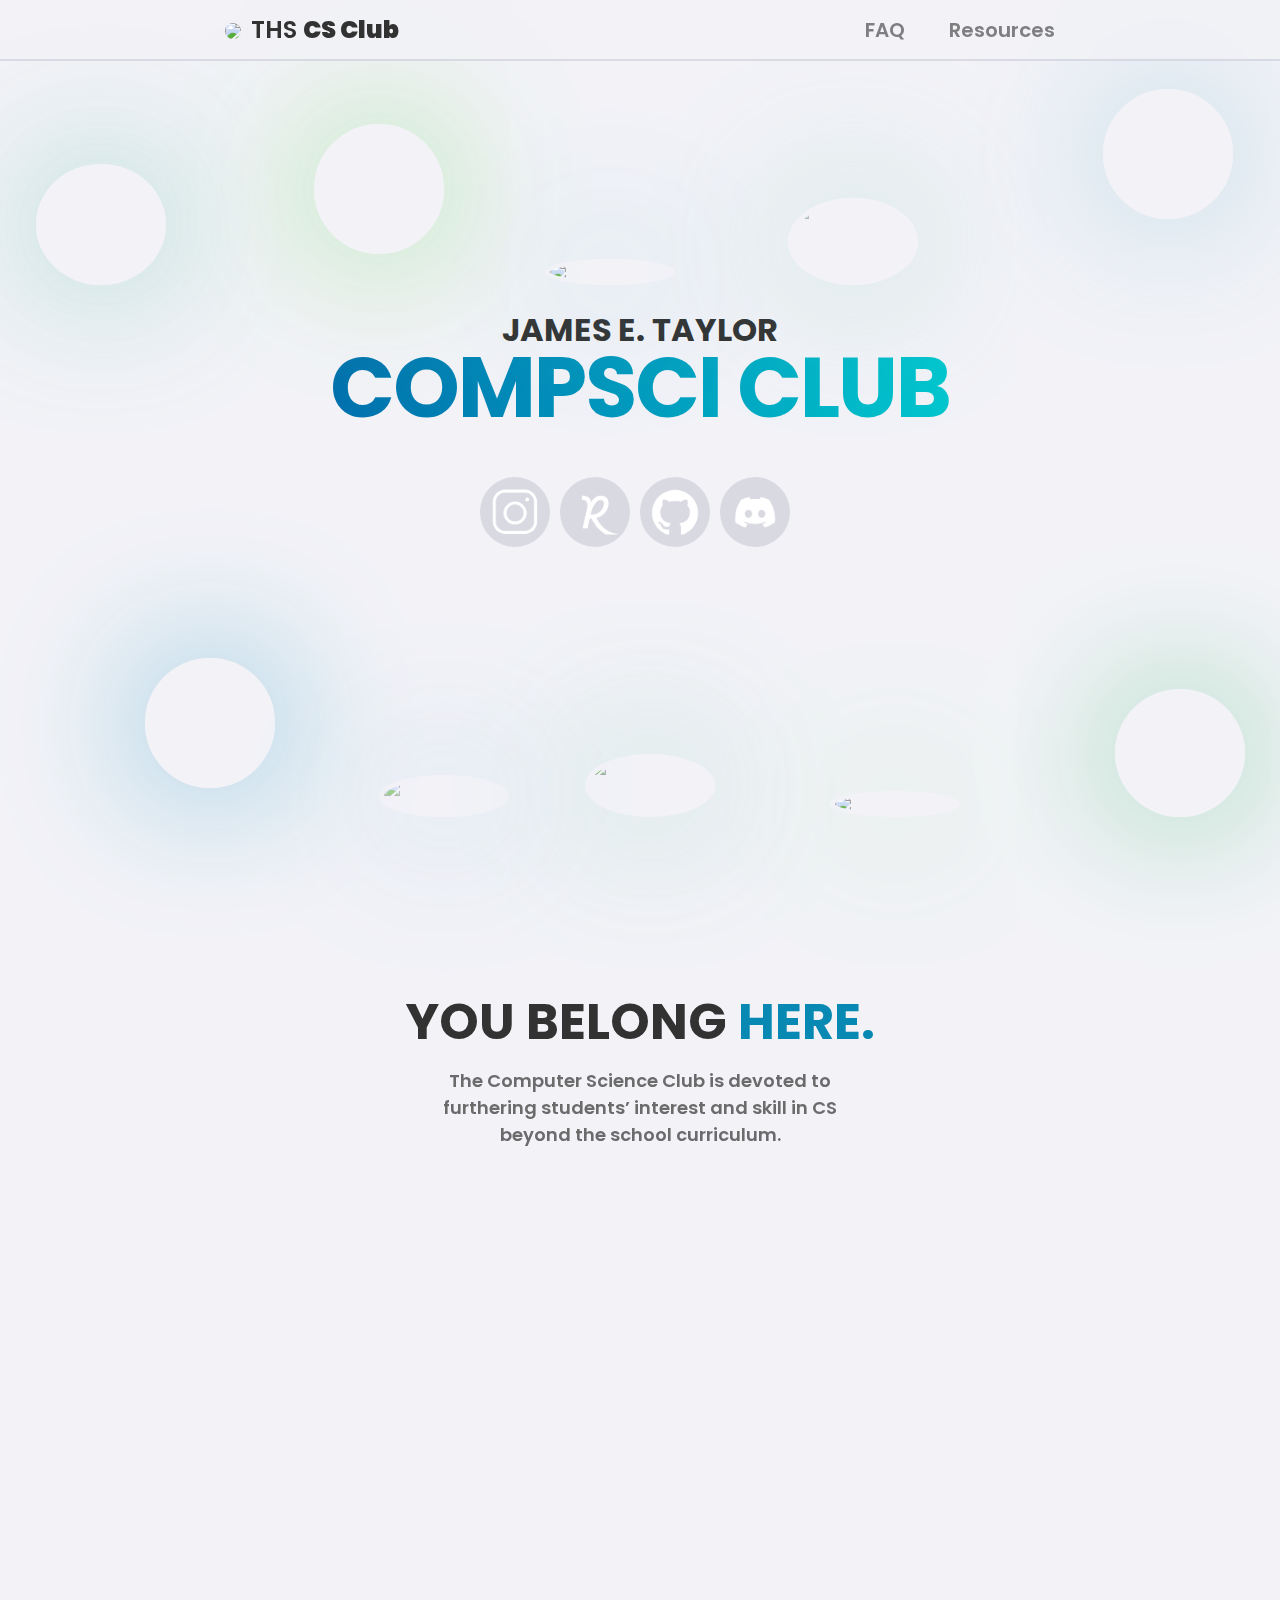
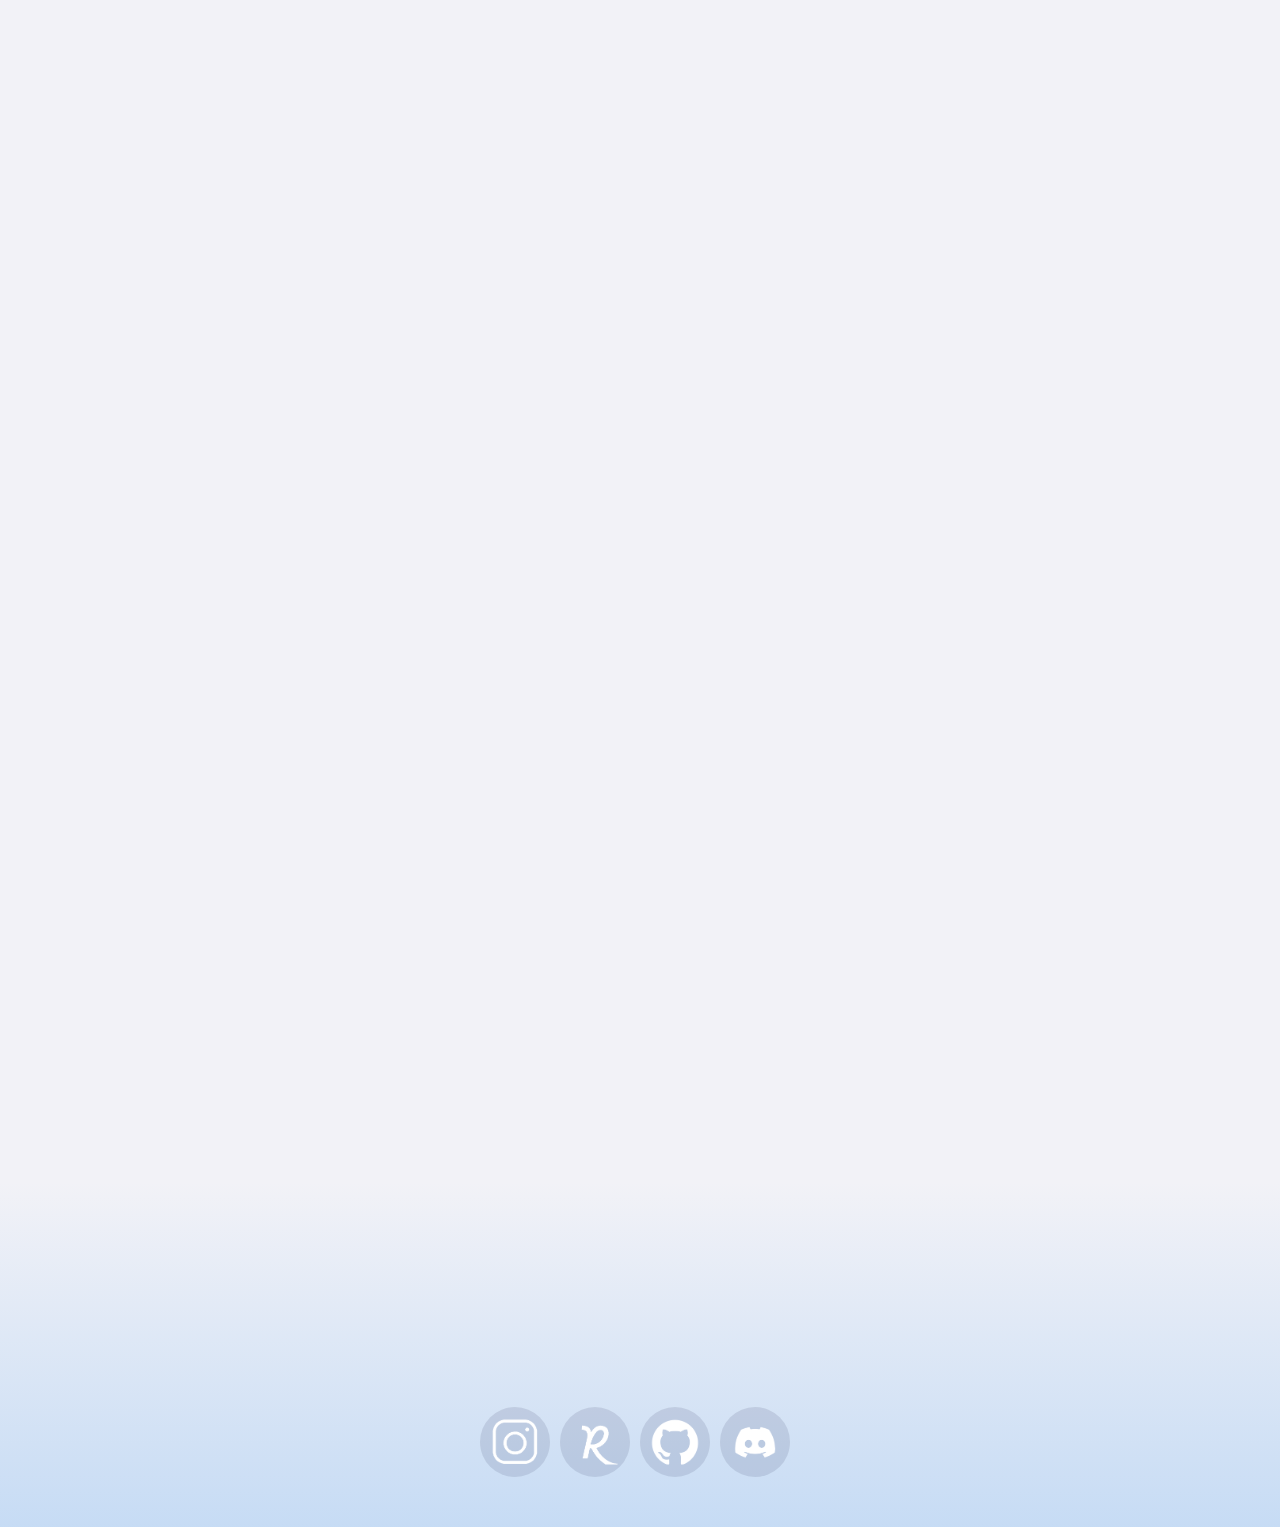
==== commit b4657992: "Google Verification" ====
--- a/index.html
+++ b/index.html
@@ -6,6 +6,10 @@
         
         <meta name="viewport" content="width=device-width, initial-scale=1.0, minimum-scale=1"/>
         <meta http-equiv="X-UA-Compatible" content="ie=edge">
+        
+        <!-- Meta Description-->
+        <meta name="description" content="The JET Computer Science Club website.">
+        <meta name="keywords" content="THS, Taylor Highschool, JET">
         
         <!-- google fonts -->
         <link rel="preconnect" href="https://fonts.gstatic.com">
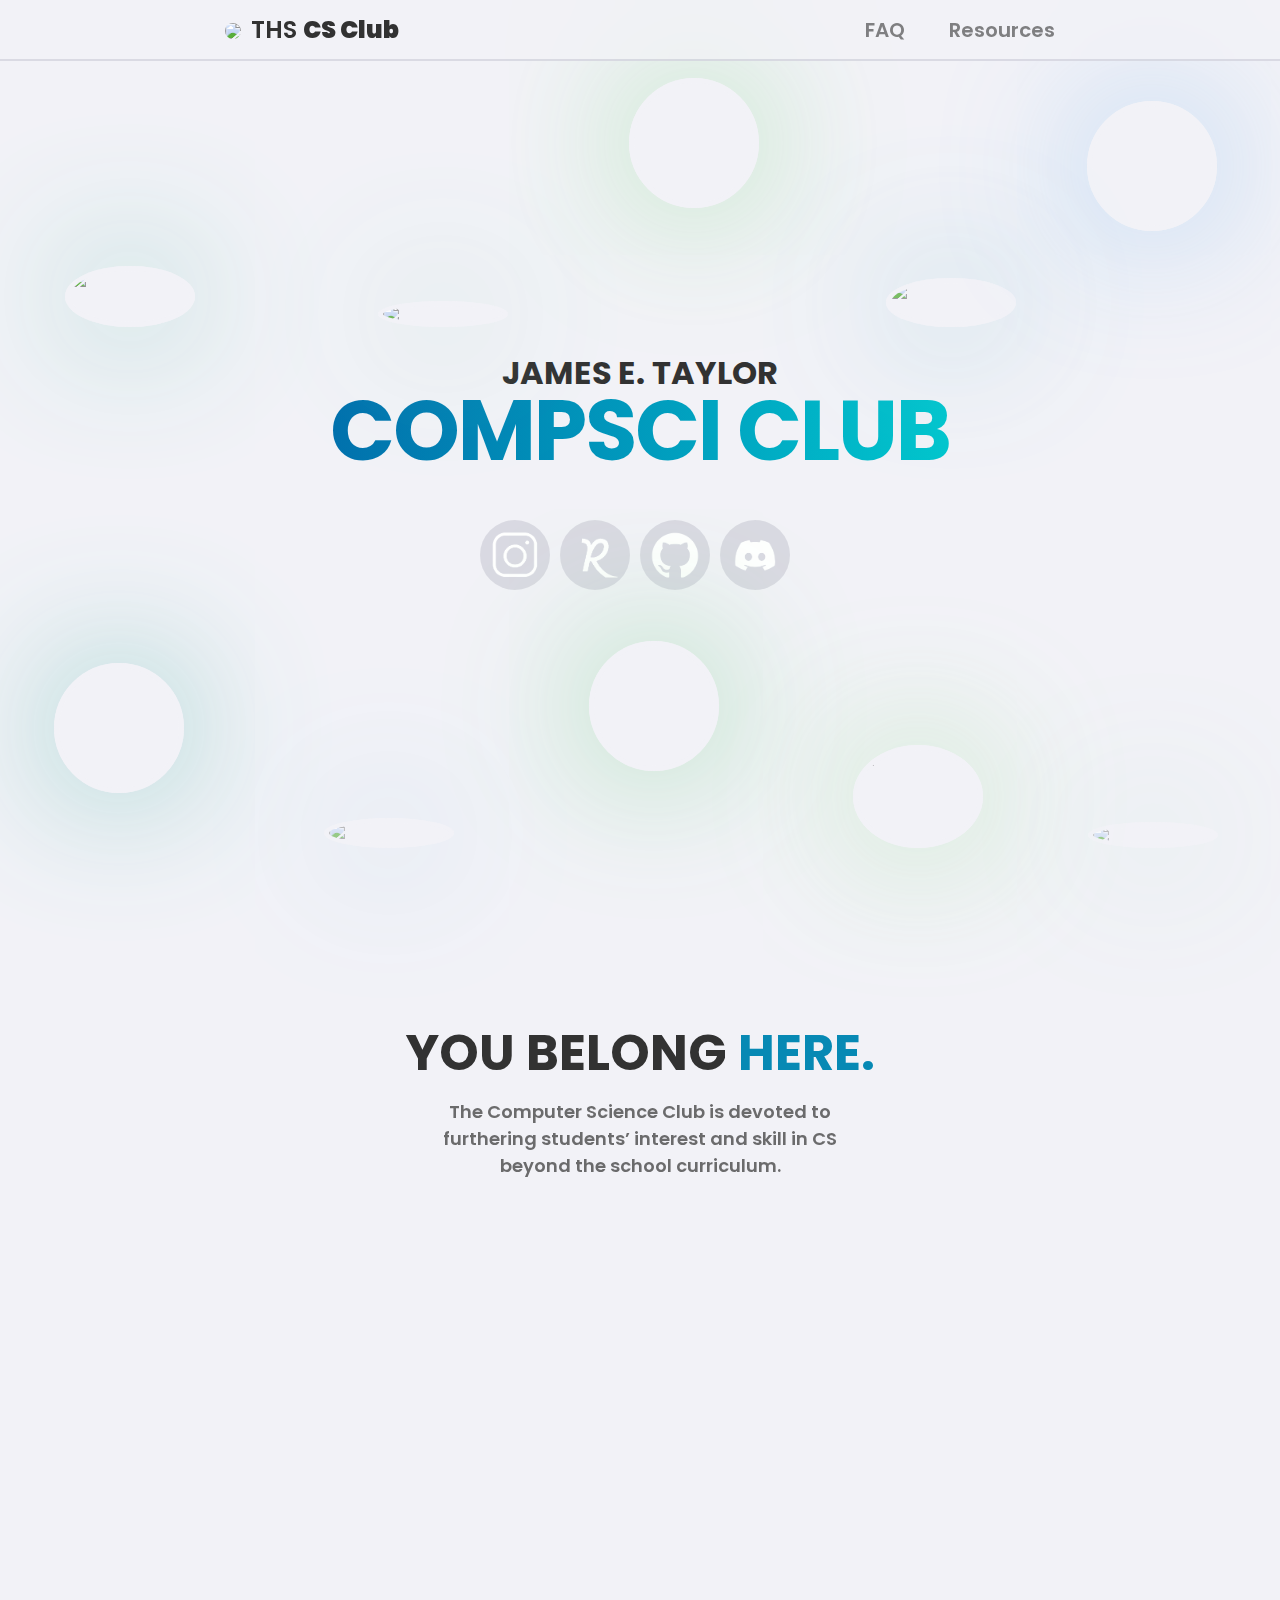
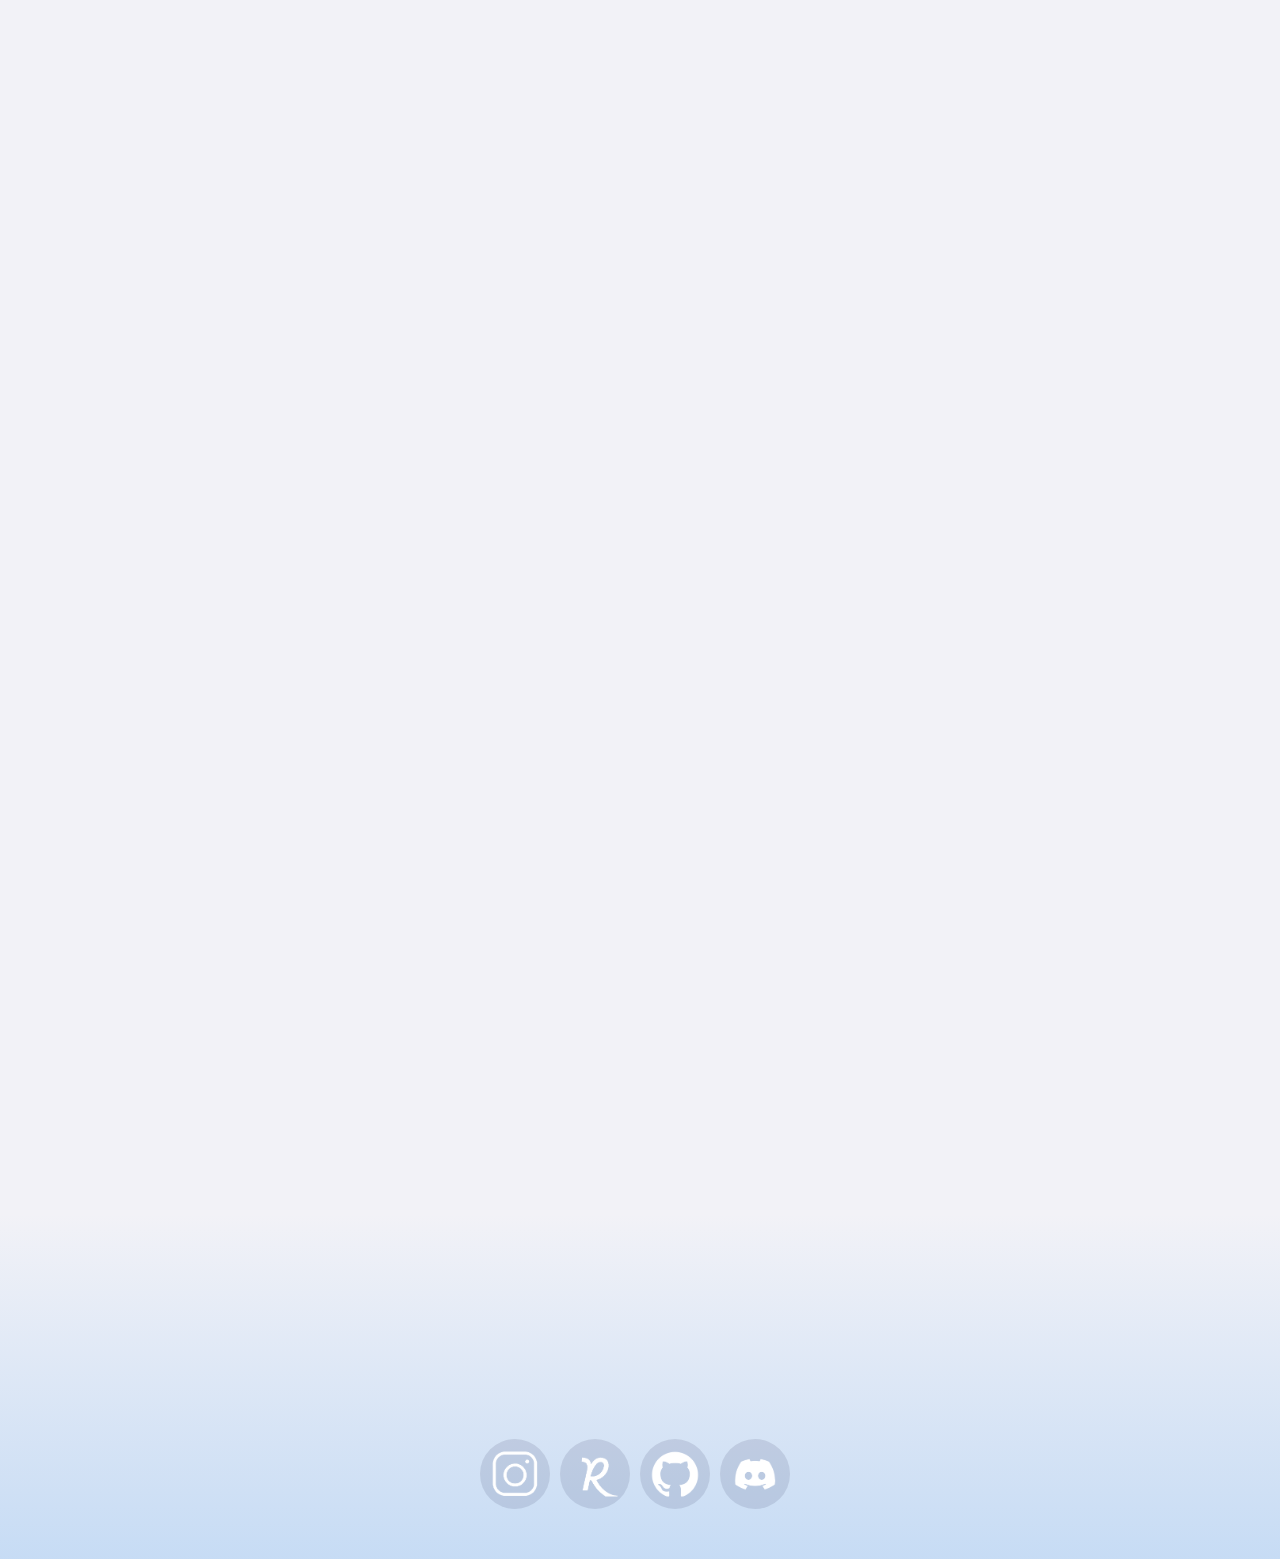
==== commit 8d764546: "Google Verification Part Two" ====
--- a/index.html
+++ b/index.html
@@ -10,7 +10,9 @@
         <!-- Meta Description-->
         <meta name="description" content="The JET Computer Science Club website.">
         <meta name="keywords" content="THS, Taylor Highschool, JET">
-        
+
+        <!--Google Verification-->
+        <meta name="google-site-verification" content="_bLOzNcD_wH404MD-wmqIRUB7EW845kO_cbS4oS6Ld4" />
         <!-- google fonts -->
         <link rel="preconnect" href="https://fonts.gstatic.com">
 		<link href="https://fonts.googleapis.com/css?family=Poppins:400,600,800" rel="stylesheet">
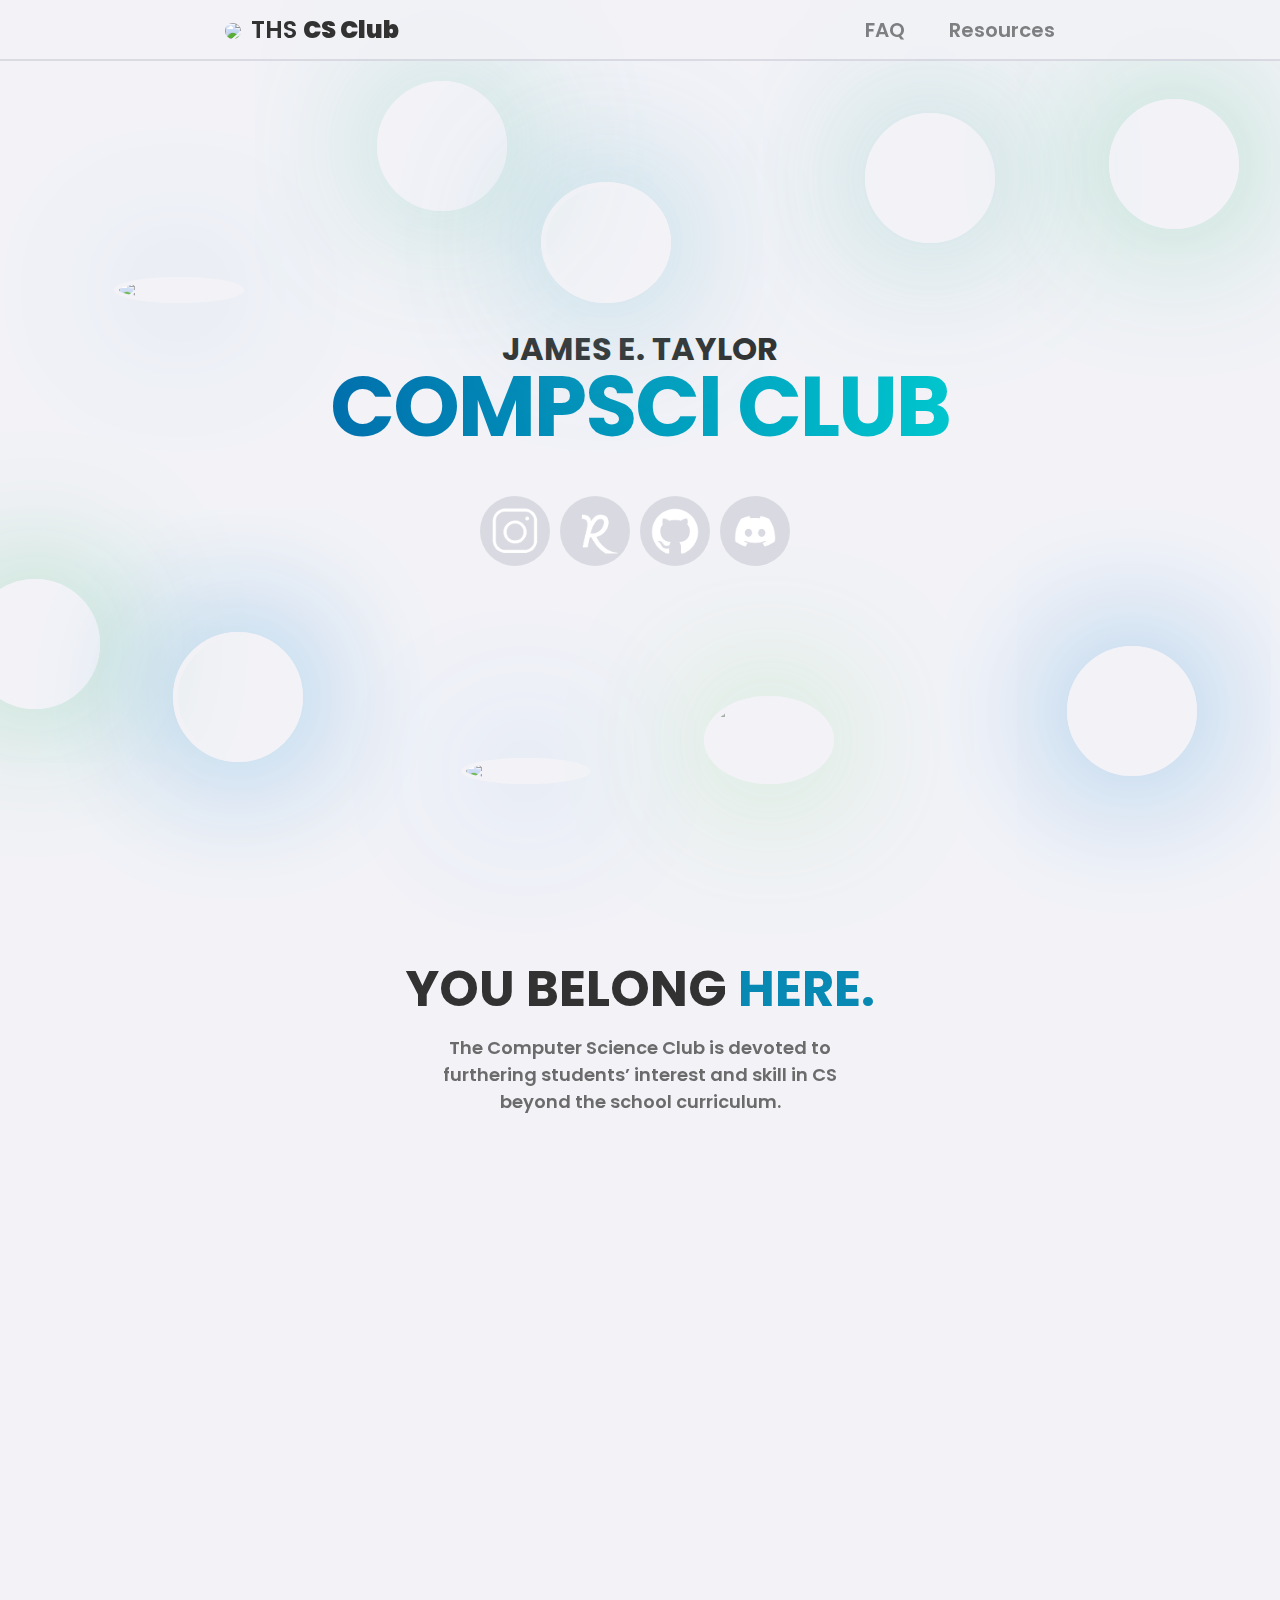
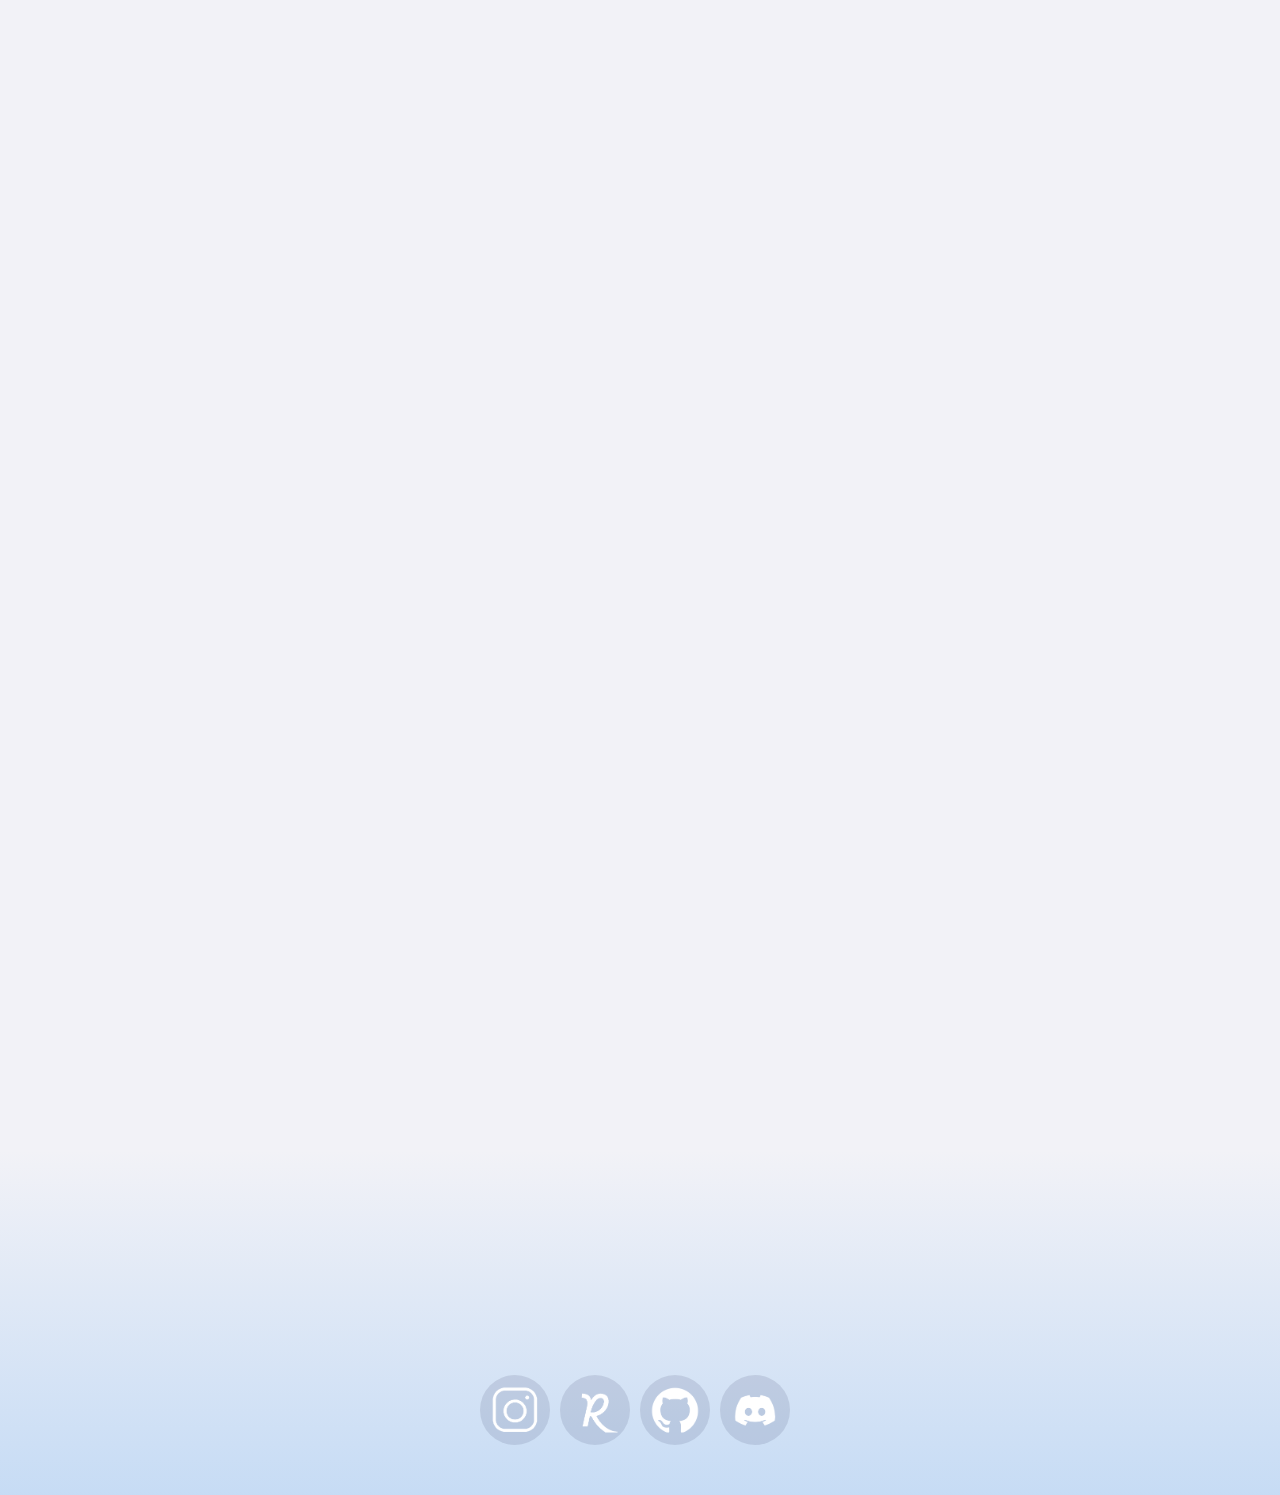
==== commit f89e165e: "Google Verification Part 3 (End of the Triliogy I hope)" ====
--- a/index.html
+++ b/index.html
@@ -1,7 +1,16 @@
 <!DOCTYPE html>
 <html lang="en">
     <head>
-        
+        <!-- Google tag (gtag.js) -->
+        <script async src="https://www.googletagmanager.com/gtag/js?id=G-3DZY3M6ZTT"></script>
+        <script>
+        window.dataLayer = window.dataLayer || [];
+        function gtag(){dataLayer.push(arguments);}
+        gtag('js', new Date());
+
+        gtag('config', 'G-3DZY3M6ZTT');
+        </script>
+                
         <meta charset="UTF-8">
         
         <meta name="viewport" content="width=device-width, initial-scale=1.0, minimum-scale=1"/>
